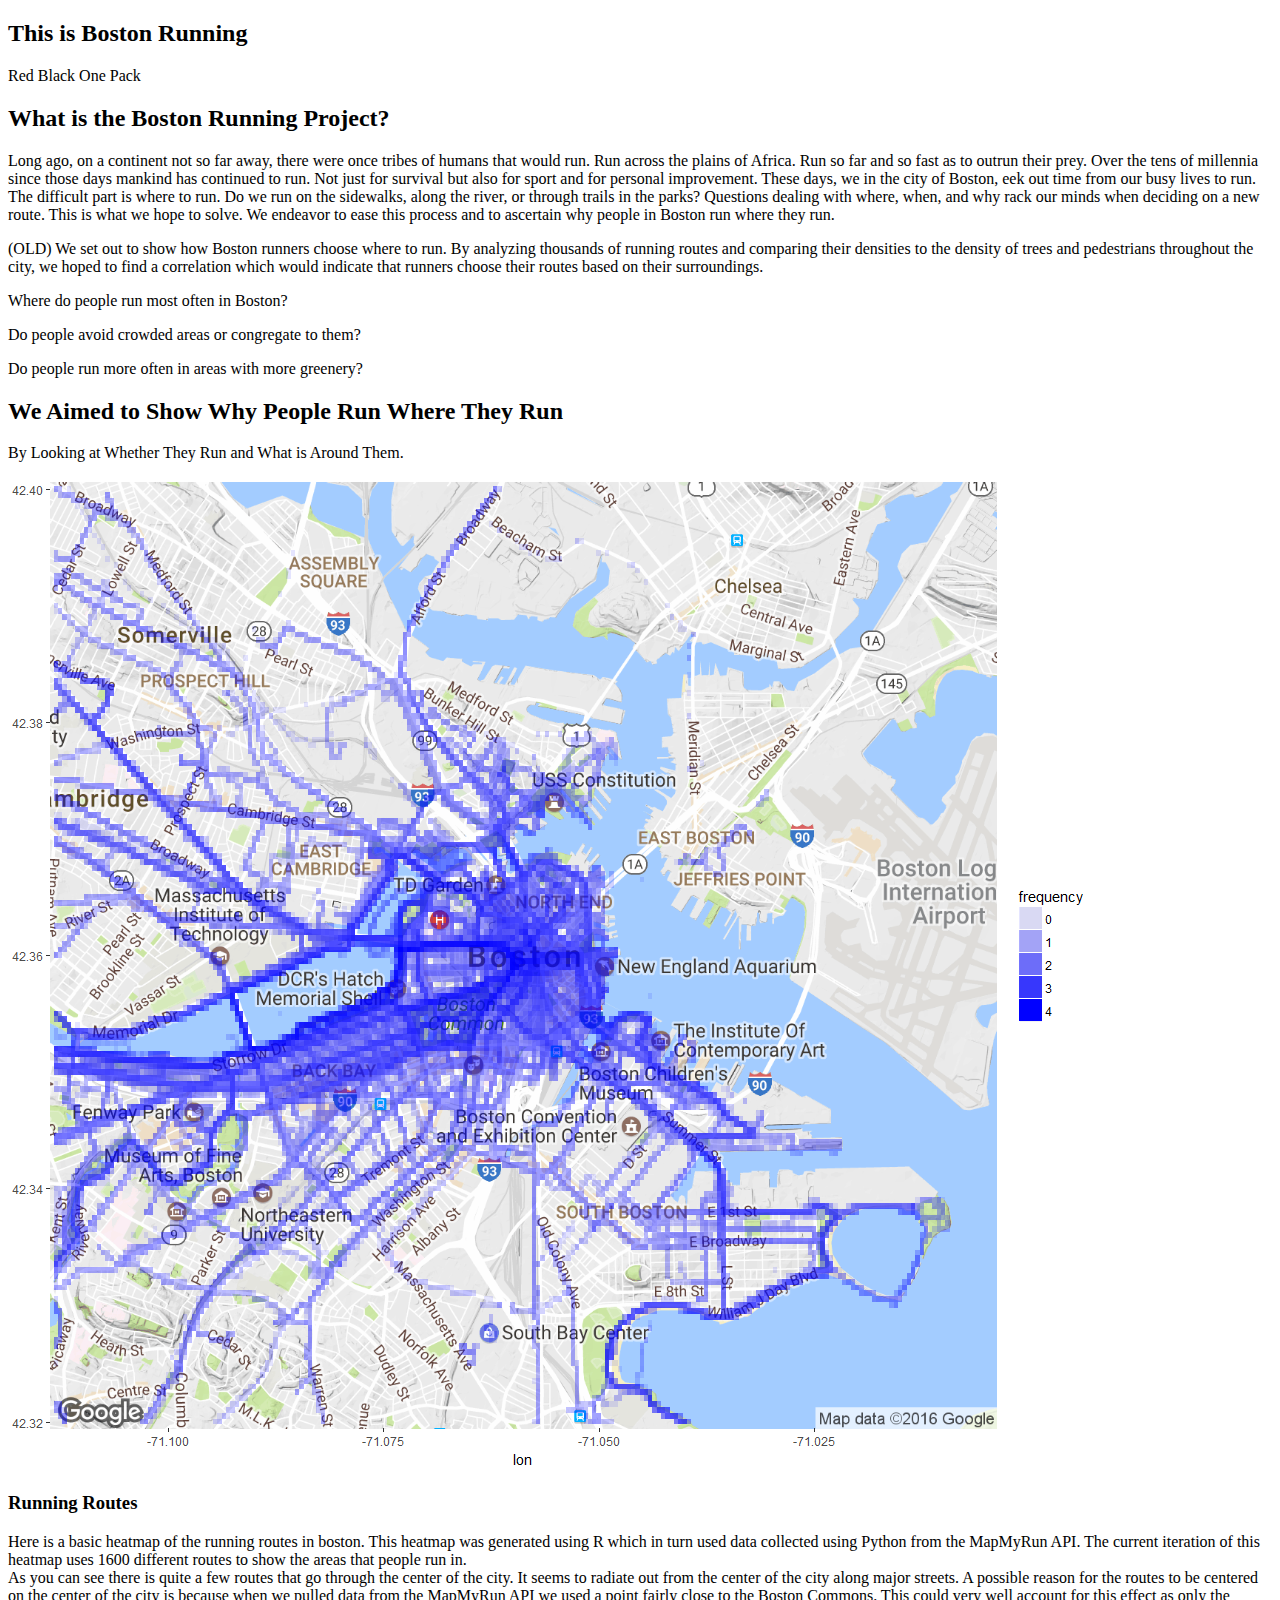
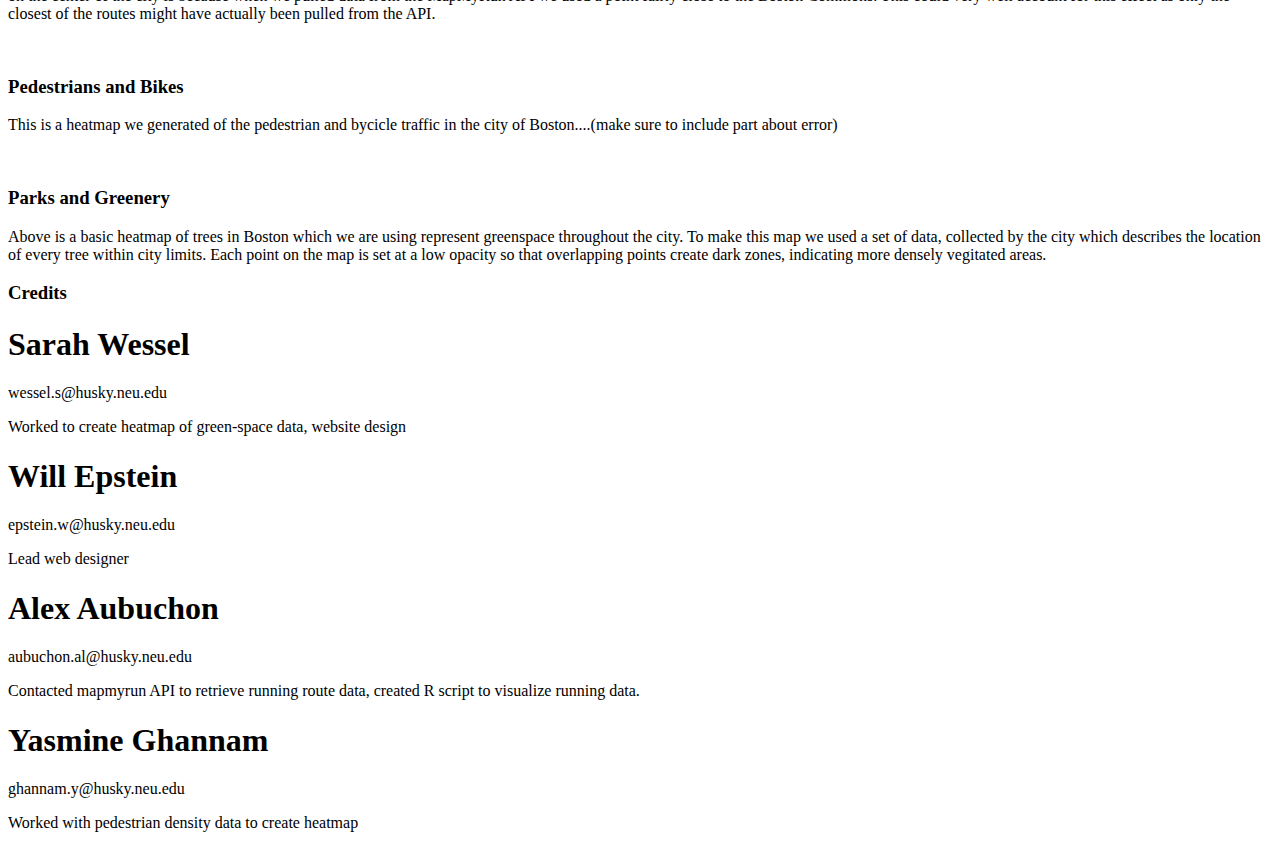
==== index.html @ 70ec14a8 "adding greenspace description & map, removing links" ====
<!DOCTYPE html>
<!--
	Interphase by TEMPLATED
	templated.co @templatedco
	Released for free under the Creative Commons Attribution 3.0 license (templated.co/license)
-->
<html lang="en">
	<head>
		<meta charset="UTF-8">
		<title>Boston Running</title>
		<meta http-equiv="content-type" content="text/html; charset=utf-8" />
		<meta name="description" content="" />
		<meta name="keywords" content="" />
		<!--[if lte IE 8]><script src="css/ie/html5shiv.js"></script><![endif]-->
		<script src="js/jquery.min.js"></script>
		<script src="js/skel.min.js"></script>
		<script src="js/skel-layers.min.js"></script>
		<script src="js/init.js"></script>
		<noscript>
			<link rel="stylesheet" href="css/skel.css" />
			<link rel="stylesheet" href="css/style.css" />
			<link rel="stylesheet" href="css/style-xlarge.css" />
		</noscript>
		<!--[if lte IE 8]><link rel="stylesheet" href="css/ie/v8.css" /><![endif]-->
	</head>
	<body class="landing">

		<!-- Header -->
			<header id="header">
				
			</header>

		<!-- Banner -->
			<section id="banner">
				<h2>This is Boston Running</h2>
				<p>Red Black One Pack</p>
				
				
			</section>

		<!-- One -->
			<section id="one" class="wrapper style1 align-center">
				<div class="container">
					<header>
						<h2>What is the Boston Running Project?</h2>
						<p>Long ago, on a continent not so far away, there were once tribes of humans that would run. Run across the plains of Africa.
						Run so far and so fast as to outrun their prey. Over the tens of millennia since those days mankind has continued to run. 
						Not just for survival but also for sport and for personal improvement. 
						These days, we in the city of Boston, eek out time from our busy lives to run.
						The difficult part is where to run. Do we run on the sidewalks, along the river, or through trails in the parks? 
						Questions dealing with where, when, and why rack our minds when deciding on a new route. This is what we hope to solve.
						We endeavor to ease this process and to ascertain why people in Boston run where they run.
						</p>
						<p> (OLD) We set out to show how Boston runners choose where to run.
							By analyzing thousands of running routes and comparing their densities
							to the density of trees and pedestrians throughout the city, we hoped to find 
							a correlation which would indicate that runners choose their routes based on their surroundings. </p>
					</header>
					<div class="row 200%">
						<section class="4u 12u$(small)">
							<i class="icon big rounded fa-globe"></i>
							<p>Where do people run most often in Boston?</p>
						</section>
						<section class="4u 12u$(small)">
							<i class="icon big rounded fa-users"></i>
							<p>Do people avoid crowded areas or congregate to them?</p>
						</section>
						<section class="4u$ 12u$(small)">
							<i class="icon big rounded fa-tree"></i>
							<p>Do people run more often in areas with more greenery?</p>
						</section>
					</div>
				</div>
			</section>

		<!-- Two -->
			<section id="two" class="wrapper style2 align-center">
				<div class="container">
					<header>
						<h2>We Aimed to Show Why People Run Where They Run</h2>
						<p>By Looking at Whether They Run and What is Around Them.</p>
					</header>
					<div class="row">
						<section class="feature 6u 12u$(xlarge)">
							<img class="image fit" src="boston.png" alt="" />
							<h3 class="title">Running Routes</h3>
							<p>Here is a basic heatmap of the running routes in boston. This heatmap was generated using R which in turn used data collected using Python from the MapMyRun API. The current iteration of this heatmap uses 1600 different routes to show the areas that people run in. <br> As you can see there is quite a few routes that go through the center of the city. It seems to radiate out from the center of the city along major streets. A possible reason for the routes to be centered on the center of the city is because when we pulled data from the MapMyRun API we used a point fairly close to the Boston Commons. This could very well account for this effect as only the closest of the routes might have actually been pulled from the API.	</p>
						</section>
					</div>
					<div class="row">
						<section class="feature 6u 12u$(small)">
							<img class="image fit" src="boston-pedestrians.png" alt="" />
							<h3 class="title">Pedestrians and Bikes</h3>
							<p>This is a heatmap we generated of the pedestrian and bycicle traffic in the city of Boston....(make sure to include part about error)</p>
						</section>
						<section class="feature 6u$ 12u$(small)">
							<img class="image fit" src="images/tree-heatmap.png" alt="" />
							<h3 class="title"> Parks and Greenery</h3>
							<p>Above is a basic heatmap of trees in Boston which we are using represent greenspace 
								throughout the city. To make this map we used a set of data, collected by the city
								which describes the location of every tree within city limits. Each point on the map 
								is set at a low opacity so that overlapping points create dark 
								zones, indicating more densely vegitated areas. </p>
						</section>	
					</div>
				</div>
			</section>

		<!-- Footer -->
			<footer id="footer">
				<div class="container">
					<div class="align-center">
						<section class="4u$ 12u$(xlarge) 12u$(small) footer-text">
							<h3>Credits</h3>
							<h1>Sarah Wessel</h1>
							<p>wessel.s@husky.neu.edu</p>
							<p>Worked to create heatmap of green-space data, website design</p>

							<h1>Will Epstein</h1>
							<p>epstein.w@husky.neu.edu</p>
							<p>Lead web designer</p>

							<h1>Alex Aubuchon</h1>
							<p>aubuchon.al@husky.neu.edu</p>
							<p>Contacted mapmyrun API to retrieve running route data, 
								created R script to visualize running data.</p>

							<h1>Yasmine Ghannam</h1>
							<p>ghannam.y@husky.neu.edu</p>
							<p>Worked with pedestrian density data to create heatmap</p>
						</section>
					</div>
				</div>
			</footer>

	</body>
</html>
---- css/style.css ----
@charset "UTF-8";
@import url(font-awesome.min.css);
@import url("http://fonts.googleapis.com/css?family=Lato:300,400");

/*
	Interphase by TEMPLATED
	templated.co @templatedco
	Released for free under the Creative Commons Attribution 3.0 license (templated.co/license)
*/

/* Basic */

	body {
		background: #fff;
	}

	body, input, select, textarea {
		color: #444;
		font-family: "Lato", Helvetica, sans-serif;
		font-size: 15pt;
		font-weight: 300;
		line-height: 1.65em;
	}

	a {
		color: #4dac71;
		text-decoration: underline;
	}

		a:hover {
			text-decoration: none;
		}

	strong, b {
		color: #666;
		font-weight: 400;
	}

	em, i {
		font-style: italic;
	}

	p {
		margin: 0 0 2em 0;
	}

	h1, h2, h3, h4, h5, h6 {
		color: #666;
		font-weight: 300;
		line-height: 1em;
		margin: 0 0 1em 0;
	}

		h1 a, h2 a, h3 a, h4 a, h5 a, h6 a {
			color: inherit;
			text-decoration: none;
		}

	h2 {
		font-size: 1.75em;
		line-height: 1.5em;
	}

	h3 {
		font-size: 1.35em;
		line-height: 1.5em;
	}

	h4 {
		font-size: 1.1em;
		line-height: 1.5em;
	}

	h5 {
		font-size: 0.9em;
		line-height: 1.5em;
	}

	h6 {
		font-size: 0.7em;
		line-height: 1.5em;
	}

	sub {
		font-size: 0.8em;
		position: relative;
		top: 0.5em;
	}

	sup {
		font-size: 0.8em;
		position: relative;
		top: -0.5em;
	}

	hr {
		border: 0;
		border-bottom: medium 1px rgba(144, 144, 144, 0.25);
		margin: 2em 0;
	}

		hr.major {
			margin: 3em 0;
		}

	blockquote {
		border-left: solid 4px rgba(144, 144, 144, 0.25);
		font-style: italic;
		margin: 0 0 2em 0;
		padding: 0.5em 0 0.5em 2em;
	}

	code {
		background: rgba(144, 144, 144, 0.075);
		border-radius: 4px;
		border: solid 1px rgba(144, 144, 144, 0.25);
		font-family: "Courier New", monospace;
		font-size: 0.9em;
		margin: 0 0.25em;
		padding: 0.25em 0.65em;
	}

	pre {
		-webkit-overflow-scrolling: touch;
		font-family: "Courier New", monospace;
		font-size: 0.9em;
		margin: 0 0 2em 0;
	}

		pre code {
			display: block;
			line-height: 1.75em;
			padding: 1em 1.5em;
			overflow-x: auto;
		}

	.align-left {
		text-align: left;
	}

	.align-center {
		text-align: center;
	}

	.align-right {
		text-align: right;
	}

/* Section/Article */

	section.special, article.special {
		text-align: center;
	}

	header p {
		position: relative;
		margin: 0 0 1.5em 0;
	}

	header h2 + p {
		font-size: 1.25em;
		margin-top: -1em;
		line-height: 1.5em;
	}

	header h3 + p {
		font-size: 1.1em;
		margin-top: -0.8em;
		line-height: 1.5em;
	}

	header h4 + p,
	header h5 + p,
	header h6 + p {
		font-size: 0.9em;
		margin-top: -0.6em;
		line-height: 1.5em;
	}

	header.major {
		text-align: center;
		margin-bottom: 3em;
	}

		header.major h2 {
			font-size: 3em;
		}

		header.major p {
			border-top: medium double rgba(144, 144, 144, 0.25);
			display: inline-block;
			padding: 2em 2em 0 2em;
		}

/* Form */

	form {
		margin: 0 0 2em 0;
	}

	label {
		color: #666;
		display: block;
		font-size: 0.9em;
		font-weight: 400;
		margin: 0 0 1em 0;
	}

	input[type="text"],
	input[type="password"],
	input[type="email"],
	select,
	textarea {
		-moz-appearance: none;
		-webkit-appearance: none;
		-o-appearance: none;
		-ms-appearance: none;
		appearance: none;
		background: rgba(144, 144, 144, 0.075);
		border-radius: 4px;
		border: none;
		border: solid 1px rgba(144, 144, 144, 0.25);
		color: inherit;
		display: block;
		outline: 0;
		padding: 0 1em;
		text-decoration: none;
		width: 100%;
	}

		input[type="text"]:invalid,
		input[type="password"]:invalid,
		input[type="email"]:invalid,
		select:invalid,
		textarea:invalid {
			box-shadow: none;
		}

		input[type="text"]:focus,
		input[type="password"]:focus,
		input[type="email"]:focus,
		select:focus,
		textarea:focus {
			border-color: #4dac71;
			box-shadow: 0 0 0 1px #4dac71;
		}

	.select-wrapper {
		text-decoration: none;
		display: block;
		position: relative;
	}

		.select-wrapper:before {
			content: "";
			-moz-osx-font-smoothing: grayscale;
			-webkit-font-smoothing: antialiased;
			font-family: FontAwesome;
			font-style: normal;
			font-weight: normal;
			text-transform: none !important;
		}

		.select-wrapper:before {
			color: rgba(144, 144, 144, 0.25);
			display: block;
			height: 2.75em;
			line-height: 2.75em;
			pointer-events: none;
			position: absolute;
			right: 0;
			text-align: center;
			top: 0;
			width: 2.75em;
		}

		.select-wrapper select::-ms-expand {
			display: none;
		}

	input[type="text"],
	input[type="password"],
	input[type="email"],
	select {
		height: 2.75em;
	}

	textarea {
		padding: 0.75em 1em;
	}

	input[type="checkbox"],
	input[type="radio"] {
		-moz-appearance: none;
		-webkit-appearance: none;
		-o-appearance: none;
		-ms-appearance: none;
		appearance: none;
		display: block;
		float: left;
		margin-right: -2em;
		opacity: 0;
		width: 1em;
		z-index: -1;
	}

		input[type="checkbox"] + label,
		input[type="radio"] + label {
			text-decoration: none;
			color: #444;
			cursor: pointer;
			display: inline-block;
			font-size: 1em;
			font-weight: 300;
			padding-left: 2.4em;
			padding-right: 0.75em;
			position: relative;
		}

			input[type="checkbox"] + label:before,
			input[type="radio"] + label:before {
				-moz-osx-font-smoothing: grayscale;
				-webkit-font-smoothing: antialiased;
				font-family: FontAwesome;
				font-style: normal;
				font-weight: normal;
				text-transform: none !important;
			}

			input[type="checkbox"] + label:before,
			input[type="radio"] + label:before {
				background: rgba(144, 144, 144, 0.075);
				border-radius: 4px;
				border: solid 1px rgba(144, 144, 144, 0.25);
				content: '';
				display: inline-block;
				height: 1.65em;
				left: 0;
				line-height: 1.58125em;
				position: absolute;
				text-align: center;
				top: 0;
				width: 1.65em;
			}

		input[type="checkbox"]:checked + label:before,
		input[type="radio"]:checked + label:before {
			background: #3ba666;
			border-color: #3ba666;
			color: #ffffff;
			content: '\f00c';
		}

		input[type="checkbox"]:focus + label:before,
		input[type="radio"]:focus + label:before {
			border-color: #4dac71;
			box-shadow: 0 0 0 1px #4dac71;
		}

	input[type="checkbox"] + label:before {
		border-radius: 4px;
	}

	input[type="radio"] + label:before {
		border-radius: 100%;
	}

	::-webkit-input-placeholder {
		color: #888 !important;
		opacity: 1.0;
	}

	:-moz-placeholder {
		color: #888 !important;
		opacity: 1.0;
	}

	::-moz-placeholder {
		color: #888 !important;
		opacity: 1.0;
	}

	:-ms-input-placeholder {
		color: #888 !important;
		opacity: 1.0;
	}

	.formerize-placeholder {
		color: #888 !important;
		opacity: 1.0;
	}

/* Box */

	.box {
		border-radius: 4px;
		border: solid 1px rgba(144, 144, 144, 0.25);
		margin-bottom: 2em;
		padding: 1.5em;
	}

		.box > :last-child,
		.box > :last-child > :last-child,
		.box > :last-child > :last-child > :last-child {
			margin-bottom: 0;
		}

		.box.alt {
			border: 0;
			border-radius: 0;
			padding: 0;
		}

/* Icon */

	.icon {
		text-decoration: none;
		border-bottom: none;
		position: relative;
	}

		.icon:before {
			-moz-osx-font-smoothing: grayscale;
			-webkit-font-smoothing: antialiased;
			font-family: FontAwesome;
			font-style: normal;
			font-weight: normal;
			text-transform: none !important;
		}

		.icon > .label {
			display: none;
		}

		.icon.rounded {
			border-radius: 100%;
			border: 1px solid #4dac71;
			display: inline-block;
			height: 2em;
			line-height: 2em;
			text-align: center;
			width: 2em;
		}

			.icon.rounded.big {
				font-size: 3.5em;
			}

/* Image */

	.image {
		border-radius: 4px;
		border: 0;
		display: inline-block;
		position: relative;
	}

		.image img {
			border-radius: 4px;
			display: block;
		}

		.image.left {
			float: left;
			padding: 0 1.5em 1em 0;
			top: 0.25em;
		}

		.image.right {
			float: right;
			padding: 0 0 1em 1.5em;
			top: 0.25em;
		}

		.image.left, .image.right {
			max-width: 40%;
		}

			.image.left img, .image.right img {
				width: 100%;
			}

		.image.fit {
			display: block;
			margin-left: auto;
			margin-right: auto;
			width: 80%;
		}

			.image.fit img {
				width: 100%;
			}

/* List */

	ol {
		list-style: decimal;
		margin: 0 0 2em 0;
		padding-left: 1.25em;
	}

		ol li {
			padding-left: 0.25em;
		}

	ul {
		list-style: disc;
		margin: 0 0 2em 0;
		padding-left: 1em;
	}

		ul li {
			padding-left: 0.5em;
		}

		ul.alt {
			list-style: none;
			padding-left: 0;
		}

			ul.alt li {
				border-top: solid 1px rgba(144, 144, 144, 0.25);
				padding: 0.8em 0;
			}

				ul.alt li:first-child {
					border-top: 0;
					padding-top: 0;
				}

		ul.icons {
			cursor: default;
			list-style: none;
			padding-left: 0;
		}

			ul.icons li {
				display: inline-block;
				padding: 0 1em 0 0;
			}

				ul.icons li:last-child {
					padding-right: 0;
				}

		ul.actions {
			cursor: default;
			list-style: none;
			padding-left: 0;
		}

			ul.actions li {
				display: inline-block;
				padding: 0 1em 0 0;
				vertical-align: middle;
			}

				ul.actions li:last-child {
					padding-right: 0;
				}

			ul.actions.small li {
				padding: 0 0.5em 0 0;
			}

			ul.actions.vertical li {
				display: block;
				padding: 1em 0 0 0;
			}

				ul.actions.vertical li:first-child {
					padding-top: 0;
				}

				ul.actions.vertical li > * {
					margin-bottom: 0;
				}

			ul.actions.vertical.small li {
				padding: 0.5em 0 0 0;
			}

				ul.actions.vertical.small li:first-child {
					padding-top: 0;
				}

			ul.actions.fit {
				display: table;
				margin-left: -1em;
				padding: 0;
				table-layout: fixed;
				width: calc(100% + 1em);
			}

				ul.actions.fit li {
					display: table-cell;
					padding: 0 0 0 1em;
				}

					ul.actions.fit li > * {
						margin-bottom: 0;
					}

				ul.actions.fit.small {
					margin-left: -0.5em;
					width: calc(100% + 0.5em);
				}

					ul.actions.fit.small li {
						padding: 0 0 0 0.5em;
					}

		ul.tabular {
			list-style: outside none none;
			padding: 0px;
		}

			ul.tabular li {
				border-top: solid 1px rgba(144, 144, 144, 0.25);
				line-height: 1.75em;
				margin: 1.5em 0px 0px;
				padding-left: 7em;
				padding-top: 12px;
				position: relative;
			}

				ul.tabular li:first-child {
					border-top: 0;
					margin-top: 0;
				}

				ul.tabular li h3 {
					left: 0px;
					position: absolute;
					text-align: center;
					top: 12px;
					vertical-align: top;
					width: 1em;
				}

	dl {
		margin: 0 0 2em 0;
	}

/* Table */

	.table-wrapper {
		-webkit-overflow-scrolling: touch;
		overflow-x: auto;
	}

	table {
		margin: 0 0 2em 0;
		width: 100%;
	}

		table tbody tr {
			border: solid 1px rgba(144, 144, 144, 0.25);
			border-left: 0;
			border-right: 0;
		}

			table tbody tr:nth-child(2n + 1) {
				background-color: rgba(144, 144, 144, 0.075);
			}

		table td {
			padding: 0.75em 0.75em;
		}

		table th {
			color: #666;
			font-size: 0.9em;
			font-weight: 400;
			padding: 0 0.75em 0.75em 0.75em;
			text-align: left;
		}

		table thead {
			border-bottom: solid 2px rgba(144, 144, 144, 0.25);
		}

		table tfoot {
			border-top: solid 2px rgba(144, 144, 144, 0.25);
		}

		table.alt {
			border-collapse: separate;
		}

			table.alt tbody tr td {
				border: solid 1px rgba(144, 144, 144, 0.25);
				border-left-width: 0;
				border-top-width: 0;
			}

				table.alt tbody tr td:first-child {
					border-left-width: 1px;
				}

			table.alt tbody tr:first-child td {
				border-top-width: 1px;
			}

			table.alt thead {
				border-bottom: 0;
			}

			table.alt tfoot {
				border-top: 0;
			}

/* Button */

	input[type="submit"],
	input[type="reset"],
	input[type="button"],
	.button {
		-moz-appearance: none;
		-webkit-appearance: none;
		-o-appearance: none;
		-ms-appearance: none;
		appearance: none;
		-moz-transition: background-color 0.2s ease-in-out, color 0.2s ease-in-out;
		-webkit-transition: background-color 0.2s ease-in-out, color 0.2s ease-in-out;
		-o-transition: background-color 0.2s ease-in-out, color 0.2s ease-in-out;
		-ms-transition: background-color 0.2s ease-in-out, color 0.2s ease-in-out;
		transition: background-color 0.2s ease-in-out, color 0.2s ease-in-out;
		background-color: #3ba666;
		border-radius: 4px;
		border: 0;
		color: #ffffff !important;
		cursor: pointer;
		display: inline-block;
		font-weight: 400;
		height: 2.85em;
		line-height: 2.8em;
		padding: 0 2em;
		text-align: center;
		text-decoration: none;
		white-space: nowrap;
	}

		input[type="submit"]:hover,
		input[type="reset"]:hover,
		input[type="button"]:hover,
		.button:hover {
			background-color: #42b972;
		}

		input[type="submit"]:active,
		input[type="reset"]:active,
		input[type="button"]:active,
		.button:active {
			background-color: #34935a;
		}

		input[type="submit"].icon,
		input[type="reset"].icon,
		input[type="button"].icon,
		.button.icon {
			padding-left: 1.35em;
		}

			input[type="submit"].icon:before,
			input[type="reset"].icon:before,
			input[type="button"].icon:before,
			.button.icon:before {
				margin-right: 0.5em;
			}

		input[type="submit"].fit,
		input[type="reset"].fit,
		input[type="button"].fit,
		.button.fit {
			display: block;
			margin: 0 0 1em 0;
			width: 100%;
		}

		input[type="submit"].small,
		input[type="reset"].small,
		input[type="button"].small,
		.button.small {
			font-size: 0.8em;
		}

		input[type="submit"].big,
		input[type="reset"].big,
		input[type="button"].big,
		.button.big {
			font-size: 1.35em;
		}

		input[type="submit"].alt,
		input[type="reset"].alt,
		input[type="button"].alt,
		.button.alt {
			background-color: transparent;
			box-shadow: inset 0 0 0 2px rgba(144, 144, 144, 0.25);
			color: #666 !important;
		}

			input[type="submit"].alt:hover,
			input[type="reset"].alt:hover,
			input[type="button"].alt:hover,
			.button.alt:hover {
				background-color: rgba(144, 144, 144, 0.075);
			}

			input[type="submit"].alt:active,
			input[type="reset"].alt:active,
			input[type="button"].alt:active,
			.button.alt:active {
				background-color: rgba(144, 144, 144, 0.2);
			}

			input[type="submit"].alt.icon:before,
			input[type="reset"].alt.icon:before,
			input[type="button"].alt.icon:before,
			.button.alt.icon:before {
				color: #888;
			}

		input[type="submit"].special,
		input[type="reset"].special,
		input[type="button"].special,
		.button.special {
			background-color: #4dac71;
			color: #ffffff !important;
		}

			input[type="submit"].special:hover,
			input[type="reset"].special:hover,
			input[type="button"].special:hover,
			.button.special:hover {
				background-color: #5cb67e;
			}

			input[type="submit"].special:active,
			input[type="reset"].special:active,
			input[type="button"].special:active,
			.button.special:active {
				background-color: #459a65;
			}

		input[type="submit"].disabled, input[type="submit"]:disabled,
		input[type="reset"].disabled,
		input[type="reset"]:disabled,
		input[type="button"].disabled,
		input[type="button"]:disabled,
		.button.disabled,
		.button:disabled {
			background-color: #444 !important;
			box-shadow: inset 0 -0.15em 0 0 rgba(0, 0, 0, 0.15);
			color: #fff !important;
			cursor: default;
			opacity: 0.25;
		}

/* Header */

	body.landing #header {
		background-color: transparent;
		left: 0;
		position: absolute;
		top: 0;
	}

	#header {
		background-color: #202222;
		color: #ffffff;
		cursor: default;
		height: 4.75em;
		line-height: 4.75em;
		width: 100%;
		z-index: 10000;
	}

		#header h1 {
			color: #ffffff;
			height: inherit;
			left: 2.5em;
			line-height: inherit;
			margin: 0;
			padding: 0;
			position: absolute;
			top: 0;
		}

			#header h1 a {
				font-size: 1.25em;
			}

		#header nav {
			height: inherit;
			line-height: inherit;
			position: absolute;
			right: 2.75em;
			top: 0;
			vertical-align: middle;
		}

			#header nav > ul {
				list-style: none;
				margin: 0;
				padding-left: 0;
			}

				#header nav > ul > li {
					border-radius: 4px;
					display: inline-block;
					margin-left: 1.5em;
					padding-left: 0;
				}

					#header nav > ul > li a {
						-moz-transition: color 0.2s ease-in-out;
						-webkit-transition: color 0.2s ease-in-out;
						-o-transition: color 0.2s ease-in-out;
						-ms-transition: color 0.2s ease-in-out;
						transition: color 0.2s ease-in-out;
						color: #cee8d8;
						display: inline-block;
						text-decoration: none;
					}

						#header nav > ul > li a:hover {
							color: #ffffff;
						}

					#header nav > ul > li:first-child {
						margin-left: 0;
					}

					#header nav > ul > li .button {
						height: 2.25em;
						line-height: 2.25em;
						margin-bottom: 0;
						padding: 0 1em;
						position: relative;
						top: -0.075em;
						vertical-align: middle;
					}

		#header .container {
			position: relative;
		}

			#header .container h1 {
				left: 0;
			}

			#header .container nav {
				right: 0;
			}

/* Banner */

	#banner {
		background: url("images/overlay.png"), url("../images/banner.jpg");
		background-position: center;
		background-repeat: no-repeat;
		background-size: cover;
		color: #ffffff;
		padding: 16em 0em 14em;
		text-align: center;
	}

		#banner h2 {
			color: #ffffff;
			font-size: 3em;
			line-height: 1em;
			margin: 0 0 0.5em 0;
			padding: 0;
		}

		#banner p {
			font-size: 1.5em;
			margin: 1.5em 0 0 0;
		}

		#banner .actions {
			margin: 3em 0 0 0;
		}

		#banner .button {
			background-color: transparent;
			border: 1px solid #ffffff;
			font-weight: 300;
		}

			#banner .button:hover {
				background-color: rgba(255, 255, 255, 0.2);
			}

/* Wrapper */

	.wrapper {
		padding: 6em 0em 4em;
	}

		.wrapper.style1 {
			background-color: #3ba666;
			-moz-background-image: linear-gradient(60deg, #4dac71 50%, #3ba666 50%);
			-webkit-background-image: linear-gradient(60deg, #4dac71 50%, #3ba666 50%);
			-o-background-image: linear-gradient(60deg, #4dac71 50%, #3ba666 50%);
			-ms-background-image: linear-gradient(60deg, #4dac71 50%, #3ba666 50%);
			background-image: linear-gradient(60deg, #4dac71 50%, #3ba666 50%);
			color: #ffffff;
		}

			.wrapper.style1 header {
				margin-bottom: 4em;
			}

			.wrapper.style1 h2 {
				color: #ffffff;
			}

			.wrapper.style1 .icon.big {
				border-color: #ffffff;
				margin-bottom: 0.5em;
			}

		.wrapper.style2 .title, .wrapper.style2 header {
			border-bottom: medium double rgba(144, 144, 144, 0.25);
			padding-bottom: 1em;
		}

		.wrapper.style2 header {
			margin-bottom: 4em;
		}

		.wrapper.style2 .feature {
			margin: 0 0 2em 0;
		}

/* Footer */

#footer h1 {
	color: lightgray;
}
#footer p{
	color: gray;
	margin: 10px;
}

	#footer {
		background: #202222;
		color: #888;
		padding: 6em 0em 4em;
	}

		#footer h2, #footer h3, #footer h4 {
			color: #ffffff;
		}

		#footer a {
			-moz-transition: all 0.2s ease-in-out;
			-webkit-transition: all 0.2s ease-in-out;
			-o-transition: all 0.2s ease-in-out;
			-ms-transition: all 0.2s ease-in-out;
			transition: all 0.2s ease-in-out;
			color: #888;
		}

			#footer a:active, #footer a:hover {
				color: #ffffff;
			}

		#footer .icons .rounded {
			border-color: #888;
			font-size: 1.5em;
		}

			#footer .icons .rounded:active, #footer .icons .rounded:hover {
				border-color: #ffffff;
			}

		#footer .copyright {
			font-size: 0.9em;
			margin: 2em 0 0 0;
			padding: 0;
			text-align: center;
		}

			#footer .copyright li {
				border-left: solid 1px rgba(144, 144, 144, 0.25);
				display: inline-block;
				list-style: none;
				margin-left: 1.5em;
				padding-left: 1.5em;
			}

				#footer .copyright li:first-child {
					border-left: 0;
					margin-left: 0;
					padding-left: 0;
				}
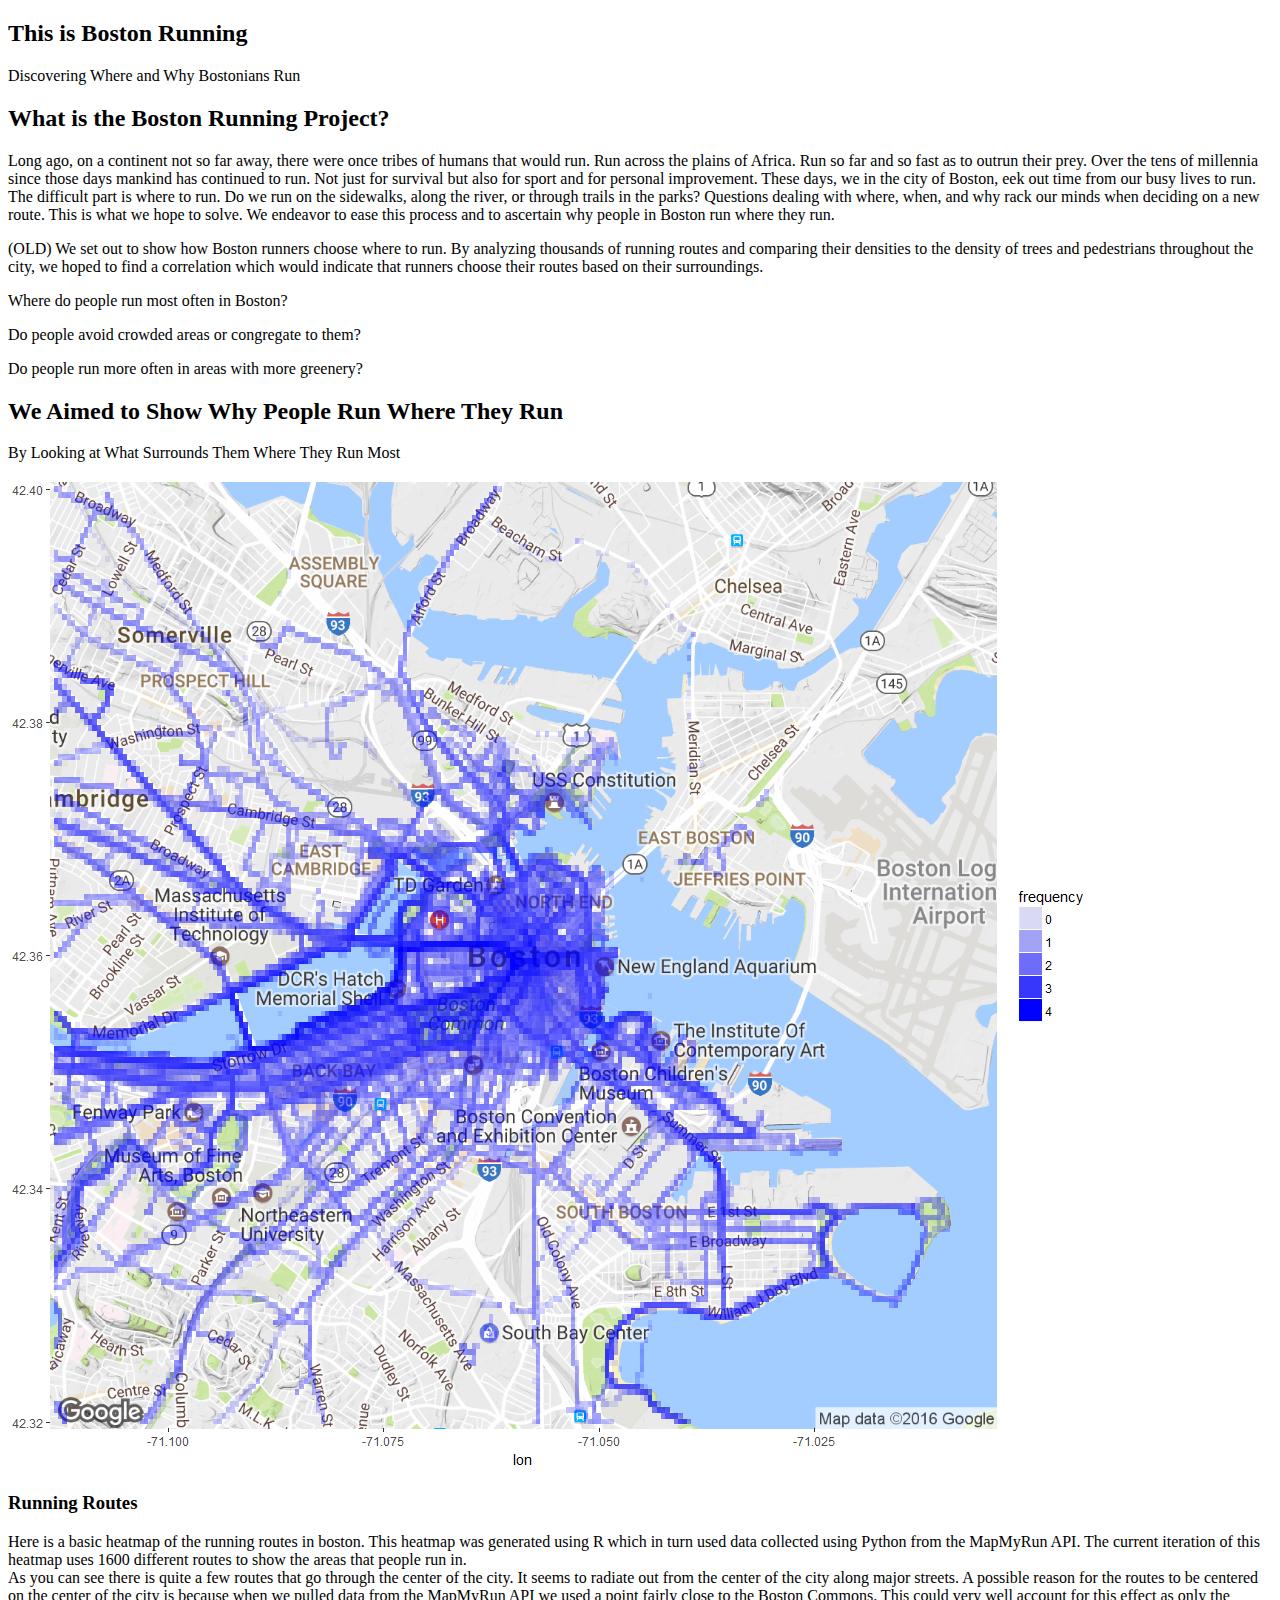
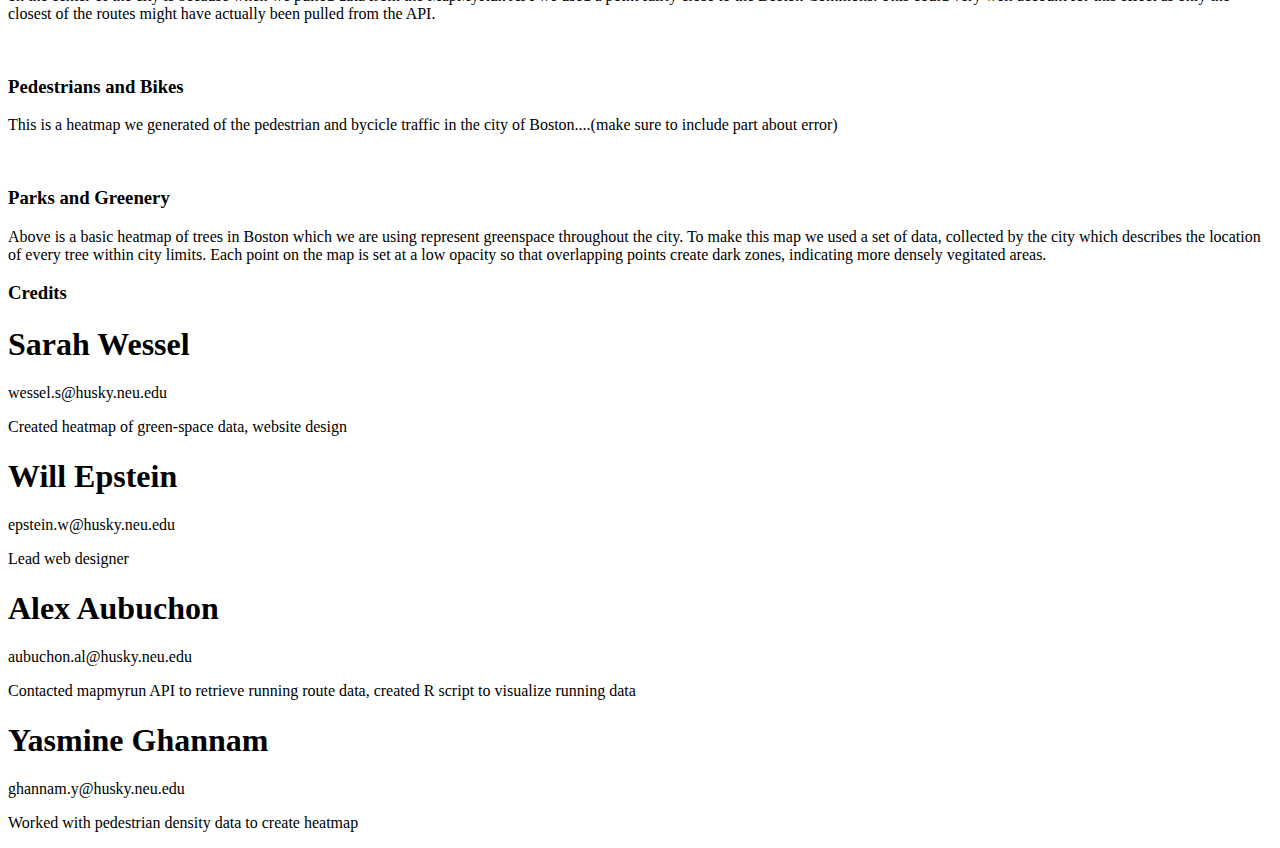
==== commit e41ba141: "Merge branch 'master' of https://github.com/A-lxe/boston-running" ====
--- a/index.html
+++ b/index.html
@@ -33,7 +33,7 @@
 		<!-- Banner -->
 			<section id="banner">
 				<h2>This is Boston Running</h2>
-				<p>Red Black One Pack</p>
+				<p>Discovering Where and Why Bostonians Run</p>
 				
 				
 			</section>
@@ -78,7 +78,7 @@
 				<div class="container">
 					<header>
 						<h2>We Aimed to Show Why People Run Where They Run</h2>
-						<p>By Looking at Whether They Run and What is Around Them.</p>
+						<p>By Looking at What Surrounds Them Where They Run Most</p>
 					</header>
 					<div class="row">
 						<section class="feature 6u 12u$(xlarge)">
@@ -114,7 +114,7 @@
 							<h3>Credits</h3>
 							<h1>Sarah Wessel</h1>
 							<p>wessel.s@husky.neu.edu</p>
-							<p>Worked to create heatmap of green-space data, website design</p>
+							<p>Created heatmap of green-space data, website design</p>
 
 							<h1>Will Epstein</h1>
 							<p>epstein.w@husky.neu.edu</p>
@@ -123,7 +123,7 @@
 							<h1>Alex Aubuchon</h1>
 							<p>aubuchon.al@husky.neu.edu</p>
 							<p>Contacted mapmyrun API to retrieve running route data, 
-								created R script to visualize running data.</p>
+								created R script to visualize running data</p>
 
 							<h1>Yasmine Ghannam</h1>
 							<p>ghannam.y@husky.neu.edu</p>
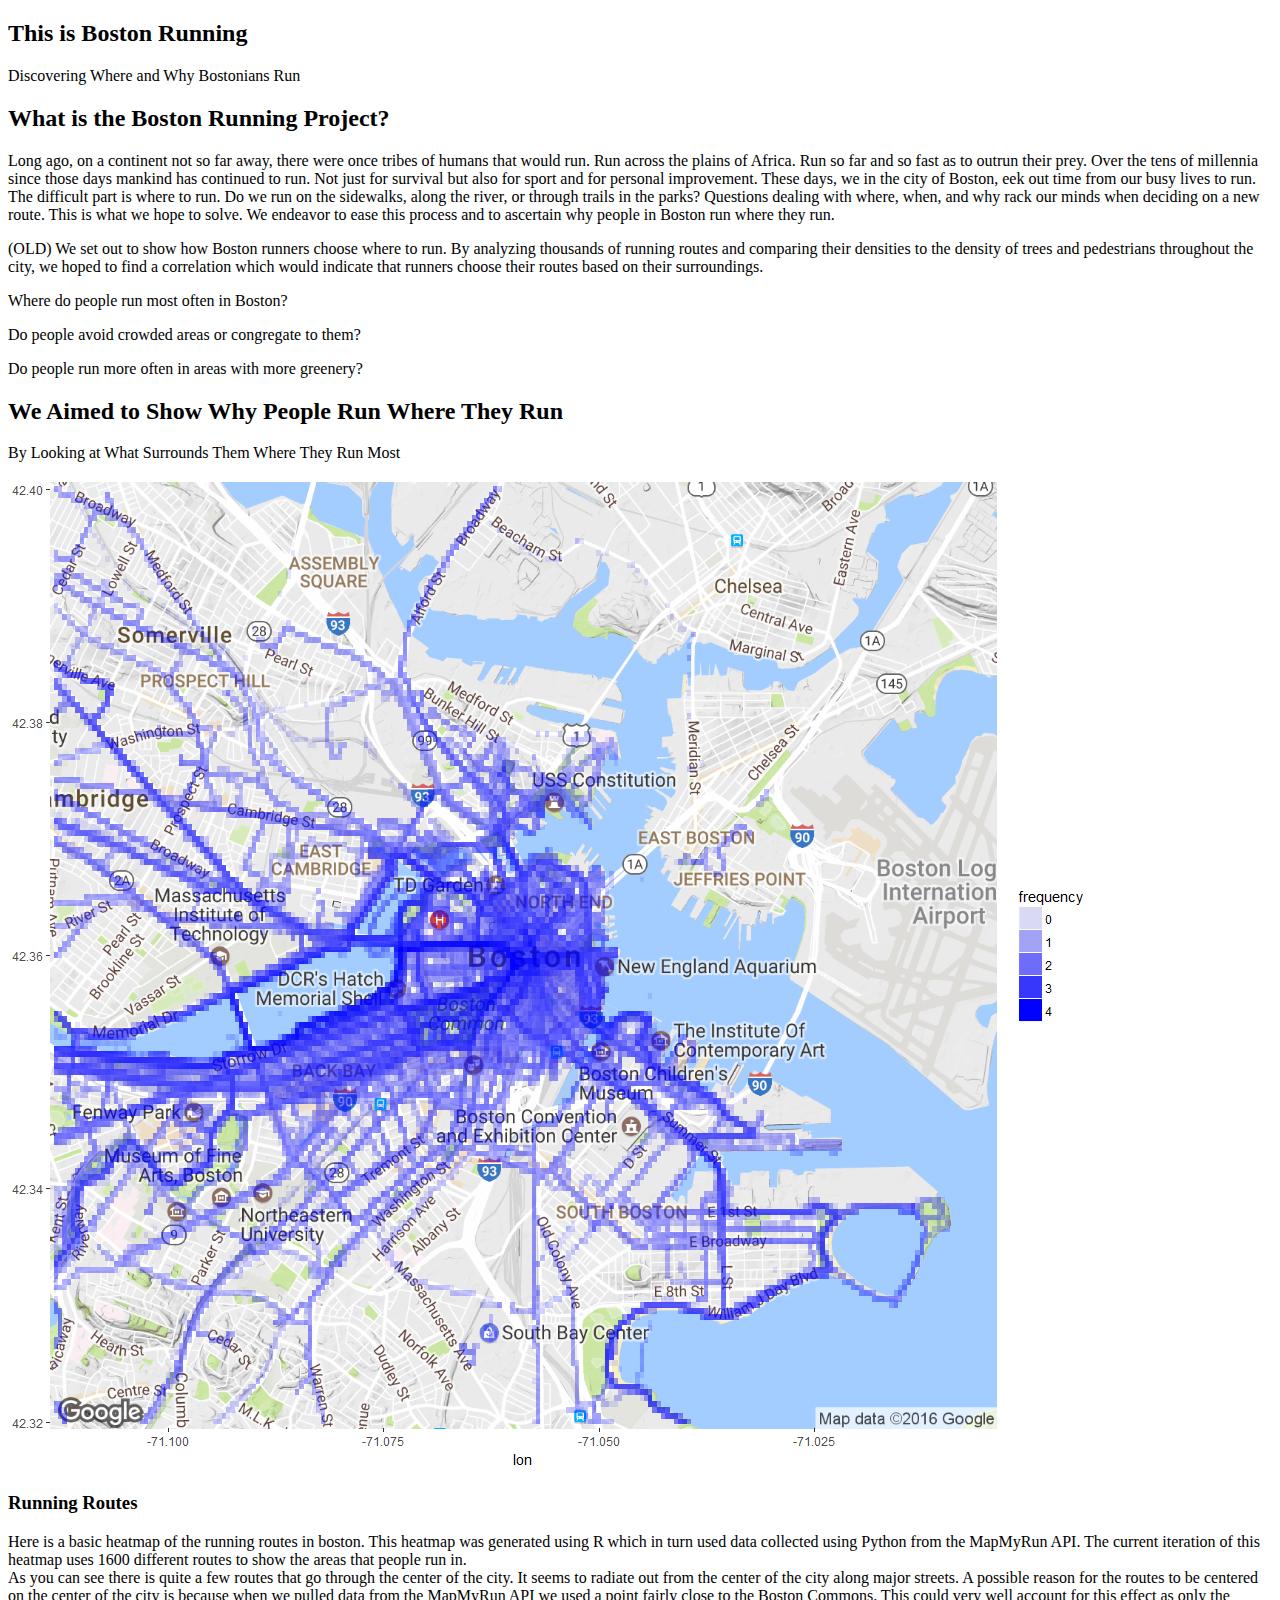
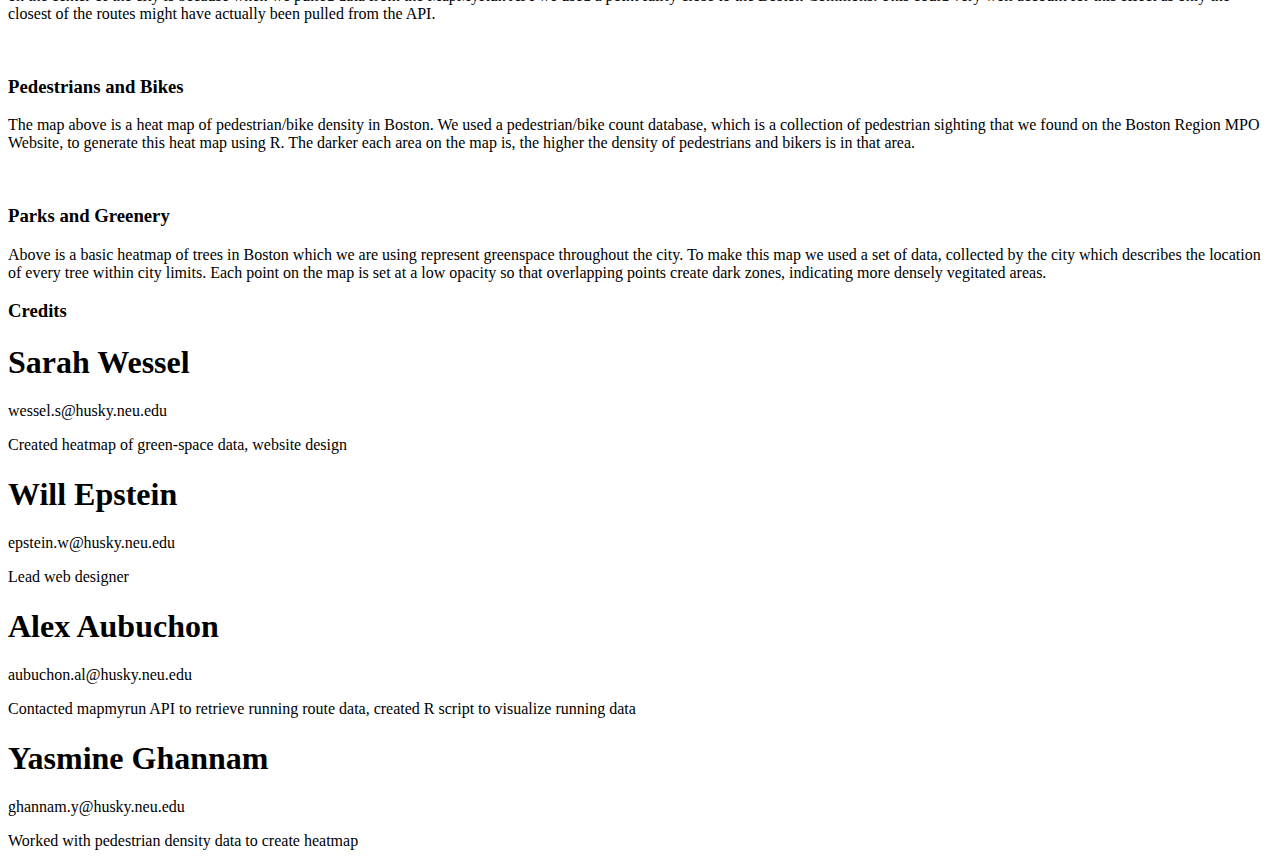
==== commit f736634c: "yasmine's addition" ====
--- a/index.html
+++ b/index.html
@@ -91,7 +91,9 @@
 						<section class="feature 6u 12u$(small)">
 							<img class="image fit" src="boston-pedestrians.png" alt="" />
 							<h3 class="title">Pedestrians and Bikes</h3>
-							<p>This is a heatmap we generated of the pedestrian and bycicle traffic in the city of Boston....(make sure to include part about error)</p>
+							<p>The map above is a heat map of pedestrian/bike density in Boston. 
+							We used a pedestrian/bike count database, which is a collection of pedestrian sighting that we found on the Boston Region MPO Website, to generate this heat map using R. 
+							The darker each area on the map is, the higher the density of pedestrians and bikers is in that area.</p>
 						</section>
 						<section class="feature 6u$ 12u$(small)">
 							<img class="image fit" src="images/tree-heatmap.png" alt="" />
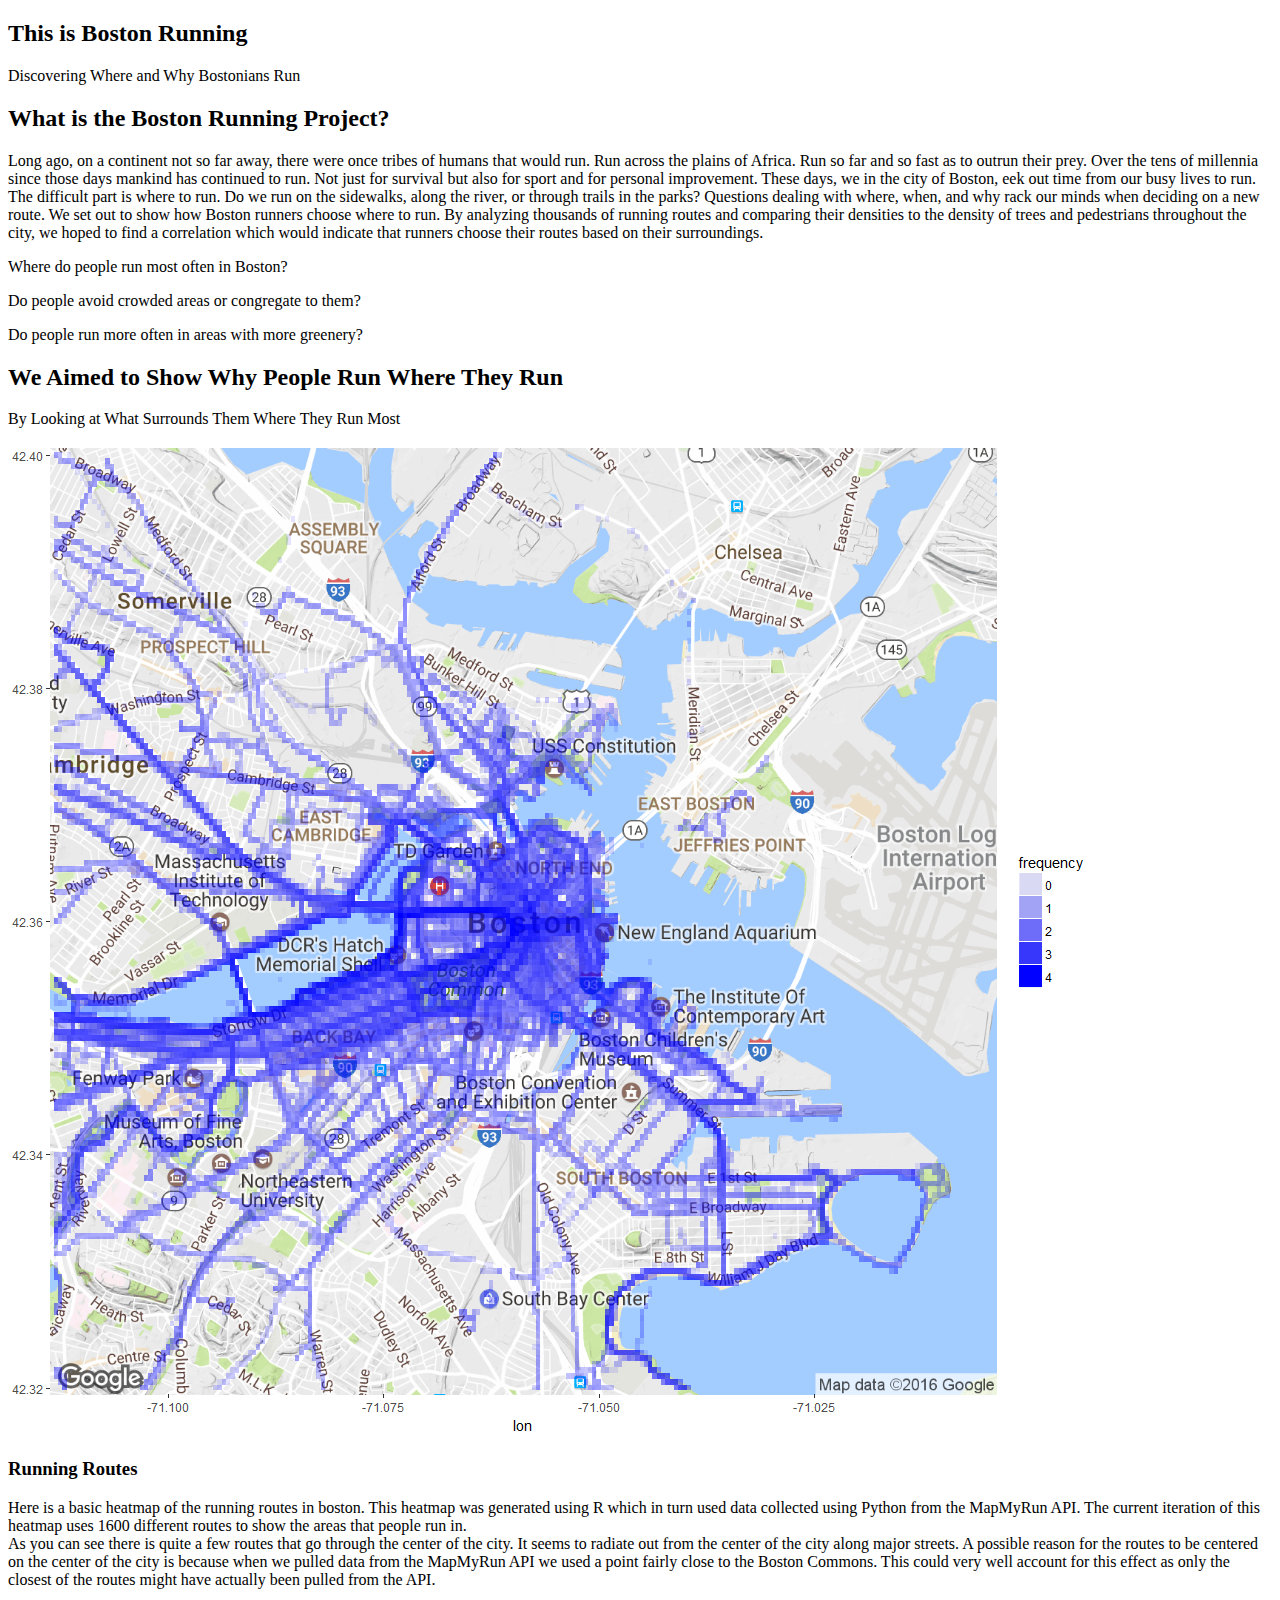
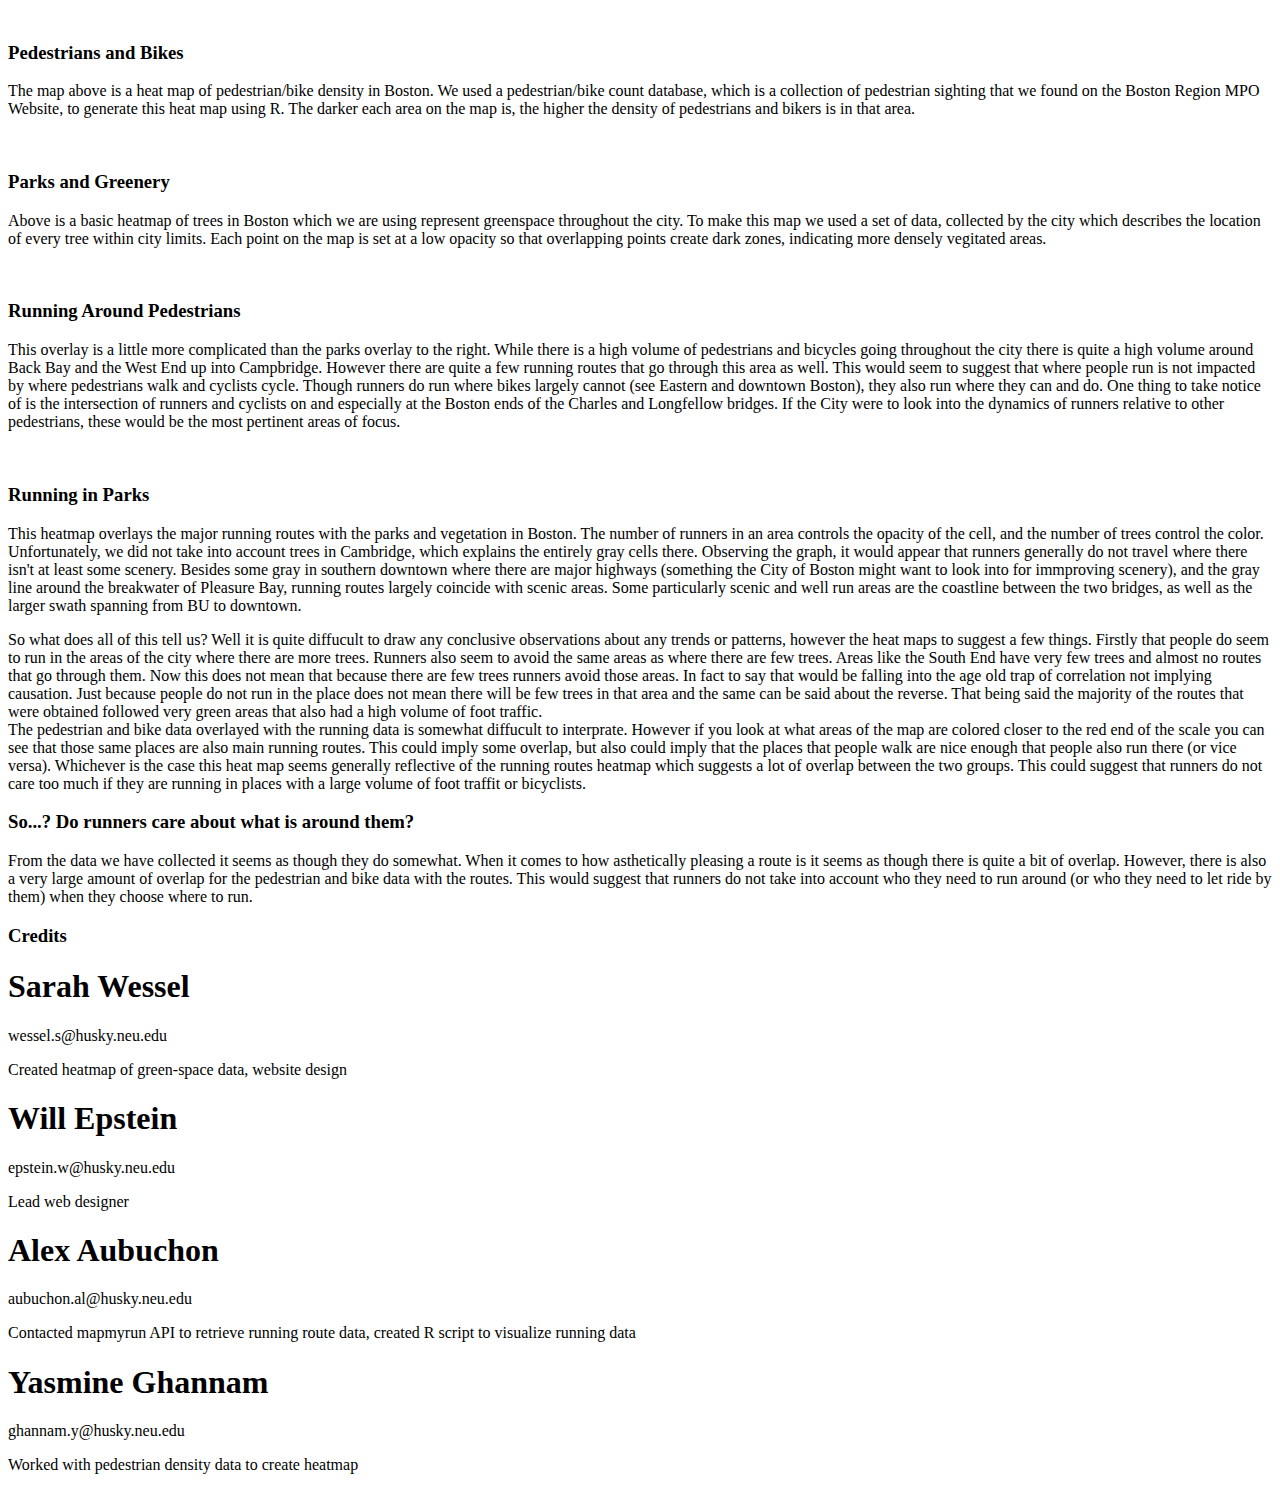
==== commit 03e5d0c8: "hopefully done" ====
--- a/index.html
+++ b/index.html
@@ -27,15 +27,15 @@
 
 		<!-- Header -->
 			<header id="header">
-				
+
 			</header>
 
 		<!-- Banner -->
 			<section id="banner">
 				<h2>This is Boston Running</h2>
 				<p>Discovering Where and Why Bostonians Run</p>
-				
-				
+
+
 			</section>
 
 		<!-- One -->
@@ -44,16 +44,13 @@
 					<header>
 						<h2>What is the Boston Running Project?</h2>
 						<p>Long ago, on a continent not so far away, there were once tribes of humans that would run. Run across the plains of Africa.
-						Run so far and so fast as to outrun their prey. Over the tens of millennia since those days mankind has continued to run. 
-						Not just for survival but also for sport and for personal improvement. 
+						Run so far and so fast as to outrun their prey. Over the tens of millennia since those days mankind has continued to run.
+						Not just for survival but also for sport and for personal improvement.
 						These days, we in the city of Boston, eek out time from our busy lives to run.
-						The difficult part is where to run. Do we run on the sidewalks, along the river, or through trails in the parks? 
-						Questions dealing with where, when, and why rack our minds when deciding on a new route. This is what we hope to solve.
-						We endeavor to ease this process and to ascertain why people in Boston run where they run.
-						</p>
-						<p> (OLD) We set out to show how Boston runners choose where to run.
+						The difficult part is where to run. Do we run on the sidewalks, along the river, or through trails in the parks?
+						Questions dealing with where, when, and why rack our minds when deciding on a new route. We set out to show how Boston runners choose where to run.
 							By analyzing thousands of running routes and comparing their densities
-							to the density of trees and pedestrians throughout the city, we hoped to find 
+							to the density of trees and pedestrians throughout the city, we hoped to find
 							a correlation which would indicate that runners choose their routes based on their surroundings. </p>
 					</header>
 					<div class="row 200%">
@@ -81,7 +78,7 @@
 						<p>By Looking at What Surrounds Them Where They Run Most</p>
 					</header>
 					<div class="row">
-						<section class="feature 6u 12u$(xlarge)">
+						<section class="feature 6u 12u$(xlarge)" style="width: 100%">
 							<img class="image fit" src="boston.png" alt="" />
 							<h3 class="title">Running Routes</h3>
 							<p>Here is a basic heatmap of the running routes in boston. This heatmap was generated using R which in turn used data collected using Python from the MapMyRun API. The current iteration of this heatmap uses 1600 different routes to show the areas that people run in. <br> As you can see there is quite a few routes that go through the center of the city. It seems to radiate out from the center of the city along major streets. A possible reason for the routes to be centered on the center of the city is because when we pulled data from the MapMyRun API we used a point fairly close to the Boston Commons. This could very well account for this effect as only the closest of the routes might have actually been pulled from the API.	</p>
@@ -91,20 +88,45 @@
 						<section class="feature 6u 12u$(small)">
 							<img class="image fit" src="boston-pedestrians.png" alt="" />
 							<h3 class="title">Pedestrians and Bikes</h3>
-							<p>The map above is a heat map of pedestrian/bike density in Boston. 
-							We used a pedestrian/bike count database, which is a collection of pedestrian sighting that we found on the Boston Region MPO Website, to generate this heat map using R. 
+							<p>The map above is a heat map of pedestrian/bike density in Boston.
+							We used a pedestrian/bike count database, which is a collection of pedestrian sighting that we found on the Boston Region MPO Website, to generate this heat map using R.
 							The darker each area on the map is, the higher the density of pedestrians and bikers is in that area.</p>
 						</section>
 						<section class="feature 6u$ 12u$(small)">
 							<img class="image fit" src="images/tree-heatmap.png" alt="" />
 							<h3 class="title"> Parks and Greenery</h3>
-							<p>Above is a basic heatmap of trees in Boston which we are using represent greenspace 
+							<p>Above is a basic heatmap of trees in Boston which we are using represent greenspace
 								throughout the city. To make this map we used a set of data, collected by the city
-								which describes the location of every tree within city limits. Each point on the map 
-								is set at a low opacity so that overlapping points create dark 
+								which describes the location of every tree within city limits. Each point on the map
+								is set at a low opacity so that overlapping points create dark
 								zones, indicating more densely vegitated areas. </p>
-						</section>	
-					</div>
+						</section>
+						</div>
+
+						<div class="row">
+						<section class="feature 6u 12u$(small)">
+							<img class="image fit" src="boston-running-pedestrians.png" alt="" />
+							<h3 class="title">Running Around Pedestrians</h3>
+							<p>This overlay is a little more complicated than the parks overlay to the right. While there is a high volume of pedestrians and bicycles going throughout the city there is quite a high volume around Back Bay and the West End up into Campbridge. However there are quite a few running routes that go through this area as well. This would seem to suggest that where people run is not impacted by where pedestrians walk and cyclists cycle. Though runners do run where bikes largely cannot (see Eastern and downtown Boston), they also run where they can and do. One thing to take notice of is the intersection of runners and cyclists on and especially at the Boston ends of the Charles and Longfellow bridges. If the City were to look into the dynamics of runners relative to other pedestrians, these would be the most pertinent areas of focus.</p>
+						</section>
+						<section class="feature 6u$ 12u$(small)">
+							<img class="image fit" src="boston-running-trees.png" alt="" />
+							<h3 class="title"> Running in Parks</h3>
+							<p>This heatmap overlays the major running routes with the parks and vegetation in Boston. The number of runners in an area controls the opacity of the cell, and the number of trees control the color. Unfortunately, we did not take into account trees in Cambridge, which explains the entirely gray cells there. Observing the graph, it would appear that runners generally do not travel where there isn't at least some scenery. Besides some gray in southern downtown where there are major highways (something the City of Boston might want to look into for immproving scenery), and the gray line around the breakwater of Pleasure Bay, running routes largely coincide with scenic areas. Some particularly scenic and well run areas are the coastline between the two bridges, as well as the larger swath spanning from BU to downtown. </p>
+						</section>
+						</div>
+						<div class="align-center">
+								
+						<section class="feature 6u 12u$(xlarge)">
+							<p>So what does all of this tell us? Well it is quite diffucult to draw any conclusive observations about any trends or patterns, however the heat maps to suggest a few things. Firstly that people do seem to run in the areas of the city where there are more trees.  Runners also seem to avoid the same areas as where there are few trees. Areas like the South End have very few trees and almost no routes that go through them. Now this does not mean that because there are few trees runners avoid those areas. In fact to say that would be falling into the age old trap of correlation not implying causation. Just because people do not run in the place does not mean there will be few trees in that area and the same can be said about the reverse. That being said the majority of the routes that were obtained followed very green areas that also had a high volume of foot traffic.
+							<br> The pedestrian and bike data overlayed with the running data is somewhat diffucult to interprate. However if you look at what areas of the map are colored closer to the red end of the scale you can see that those same places are also main running routes. This could imply some overlap, but also could imply that the places that people walk are nice enough that people also run there (or vice versa). Whichever is the case this heat map seems generally reflective of the running routes heatmap which suggests a lot of overlap between the two groups. This could suggest that runners do not care too much if they are running in places with a large volume of foot traffit or bicyclists.
+							</p>
+							<h3>So...? Do runners care about what is around them?</h3>
+							<p> From the data we have collected it seems as though they do somewhat. When it comes to how asthetically pleasing a route is it seems as though there is quite a bit of overlap. However, there is also a very large amount of overlap for the pedestrian and bike data with the routes. This would suggest that runners do not take into account who they need to run around (or who they need to let ride by them) when they choose where to run.
+							</p>
+						</section>
+						</div>
+						
 				</div>
 			</section>
 
@@ -112,7 +134,7 @@
 			<footer id="footer">
 				<div class="container">
 					<div class="align-center">
-						<section class="4u$ 12u$(xlarge) 12u$(small) footer-text">
+						<section class="4u$ 12u$(xlarge) 12u$(small) footer-text" style="width:100%">
 							<h3>Credits</h3>
 							<h1>Sarah Wessel</h1>
 							<p>wessel.s@husky.neu.edu</p>
@@ -124,7 +146,7 @@
 
 							<h1>Alex Aubuchon</h1>
 							<p>aubuchon.al@husky.neu.edu</p>
-							<p>Contacted mapmyrun API to retrieve running route data, 
+							<p>Contacted mapmyrun API to retrieve running route data,
 								created R script to visualize running data</p>
 
 							<h1>Yasmine Ghannam</h1>
@@ -136,4 +158,4 @@
 			</footer>
 
 	</body>
-</html>+</html>
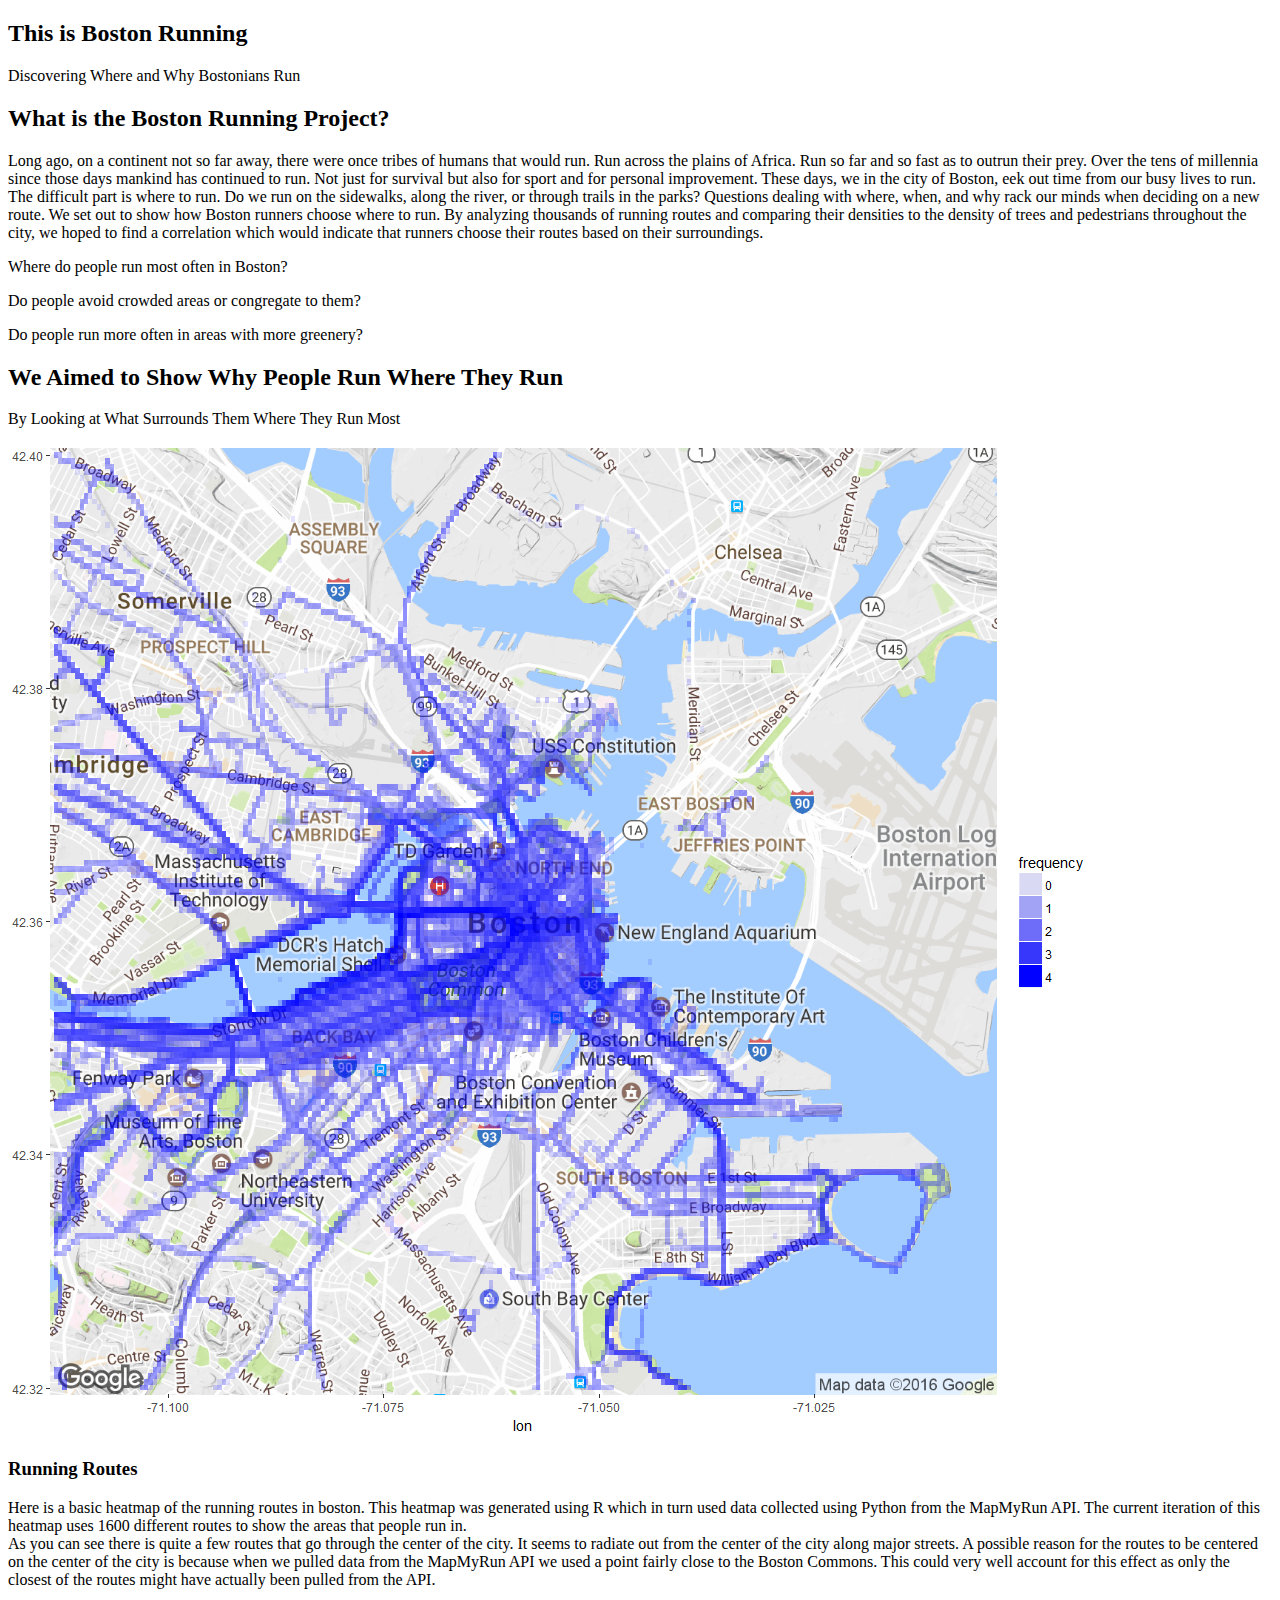
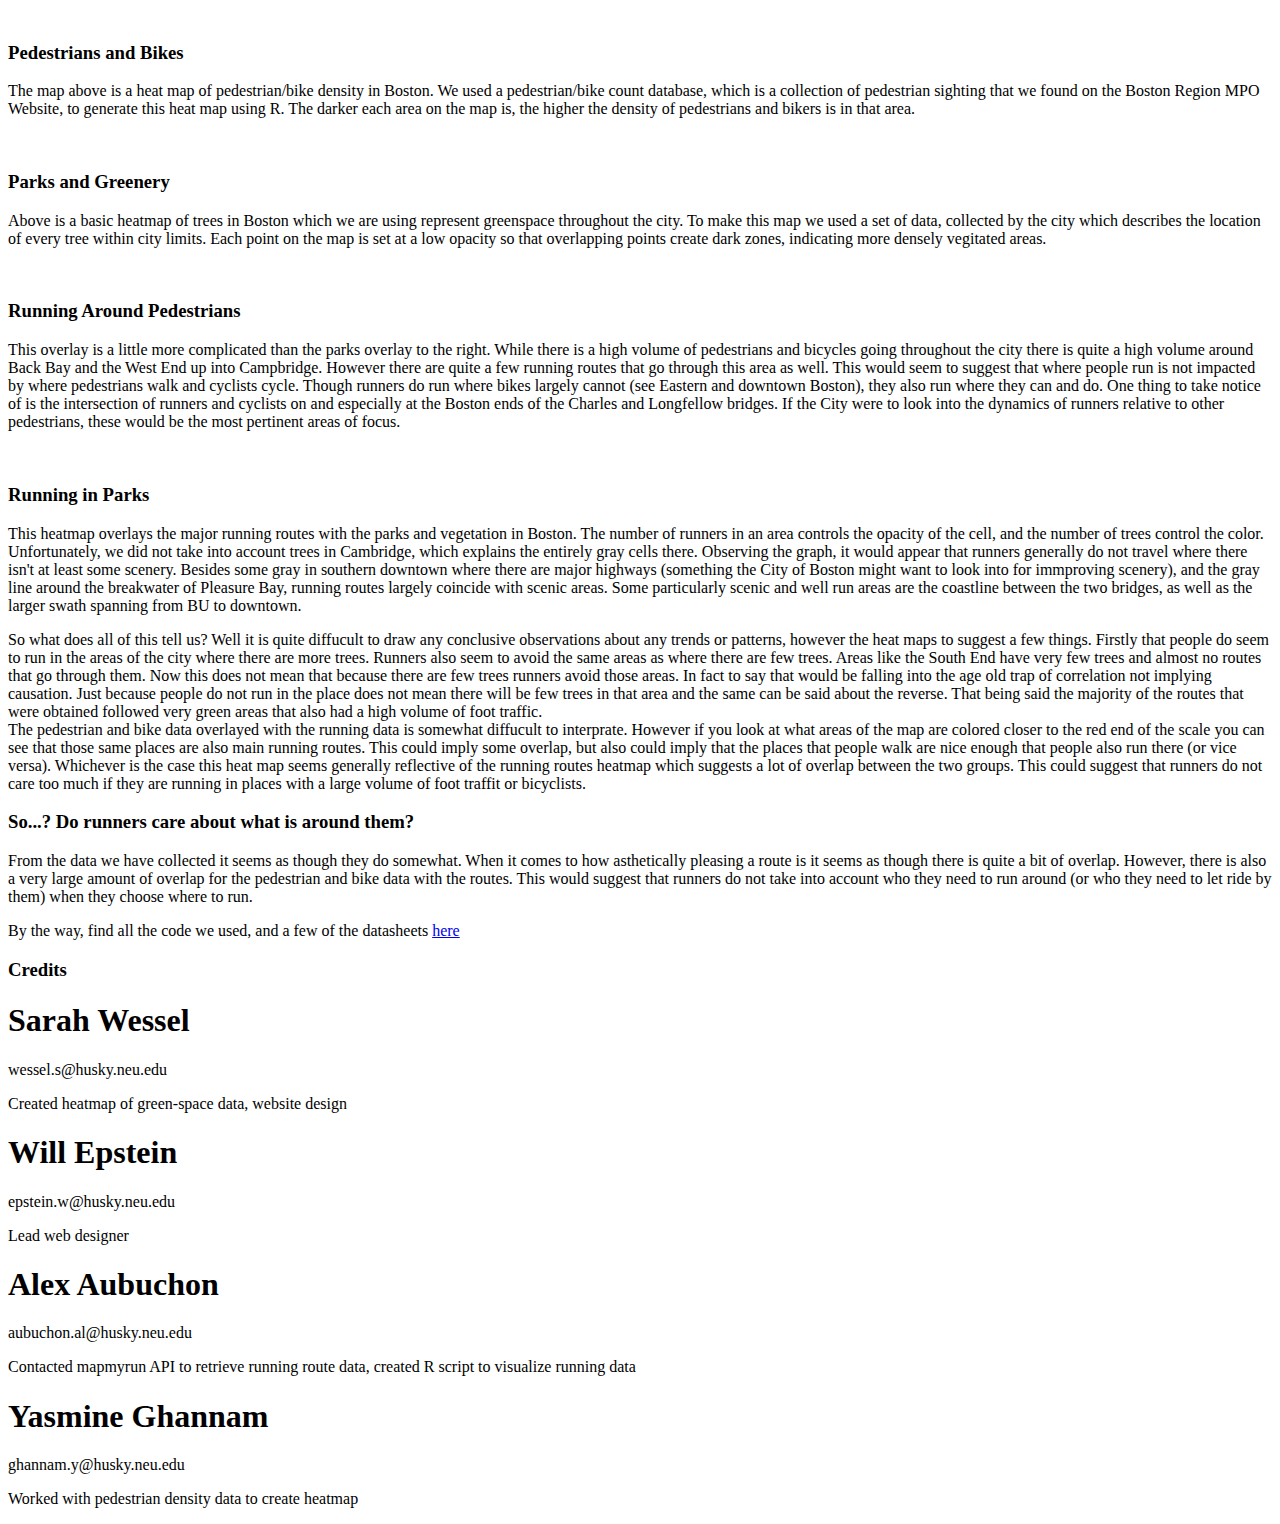
==== commit d67a5901: "Merge branch 'master' of https://github.com/A-lxe/boston-running" ====
--- a/index.html
+++ b/index.html
@@ -130,6 +130,11 @@
 				</div>
 			</section>
 
+			<section class="align-center">
+				<div>
+					<p>By the way, find all the code we used, and a few of the datasheets <a href="https://github.com/A-lxe/boston-running/tree/code">here</a></p>
+				</div>
+			</section>
 		<!-- Footer -->
 			<footer id="footer">
 				<div class="container">
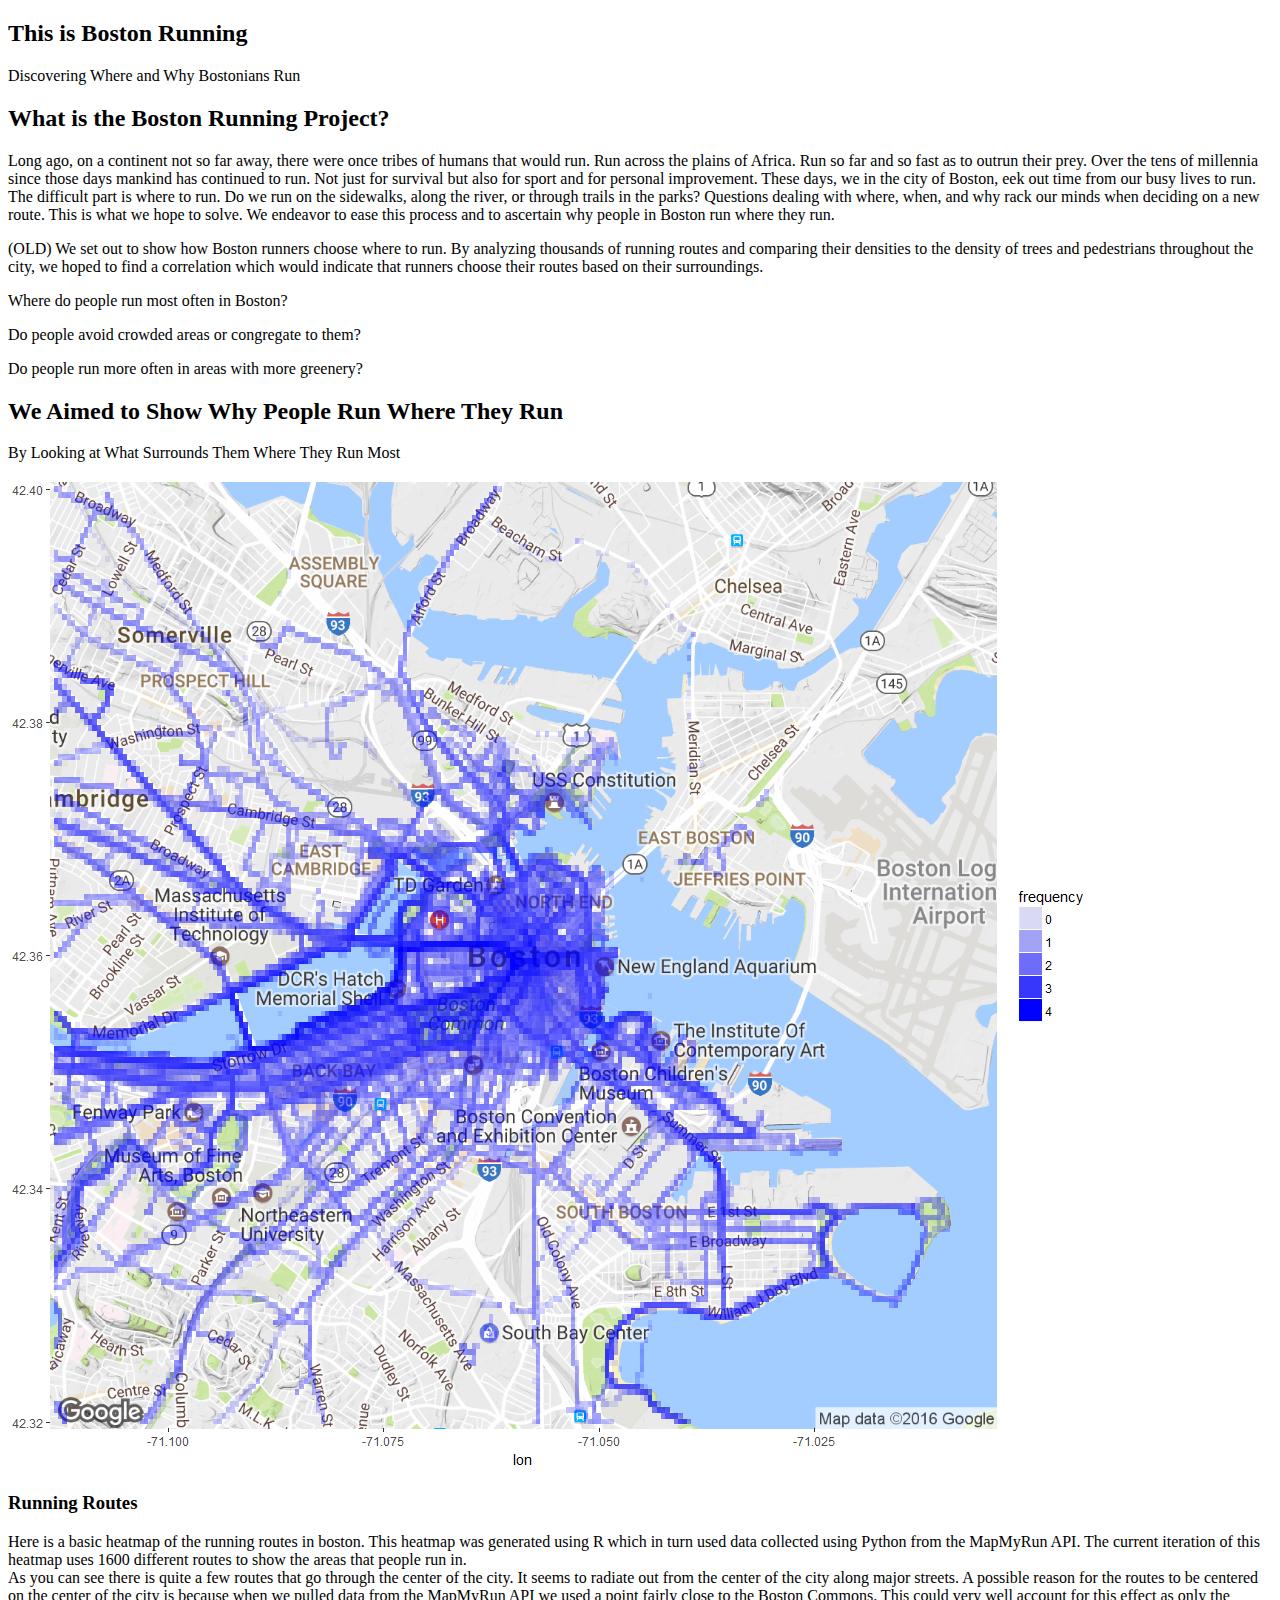
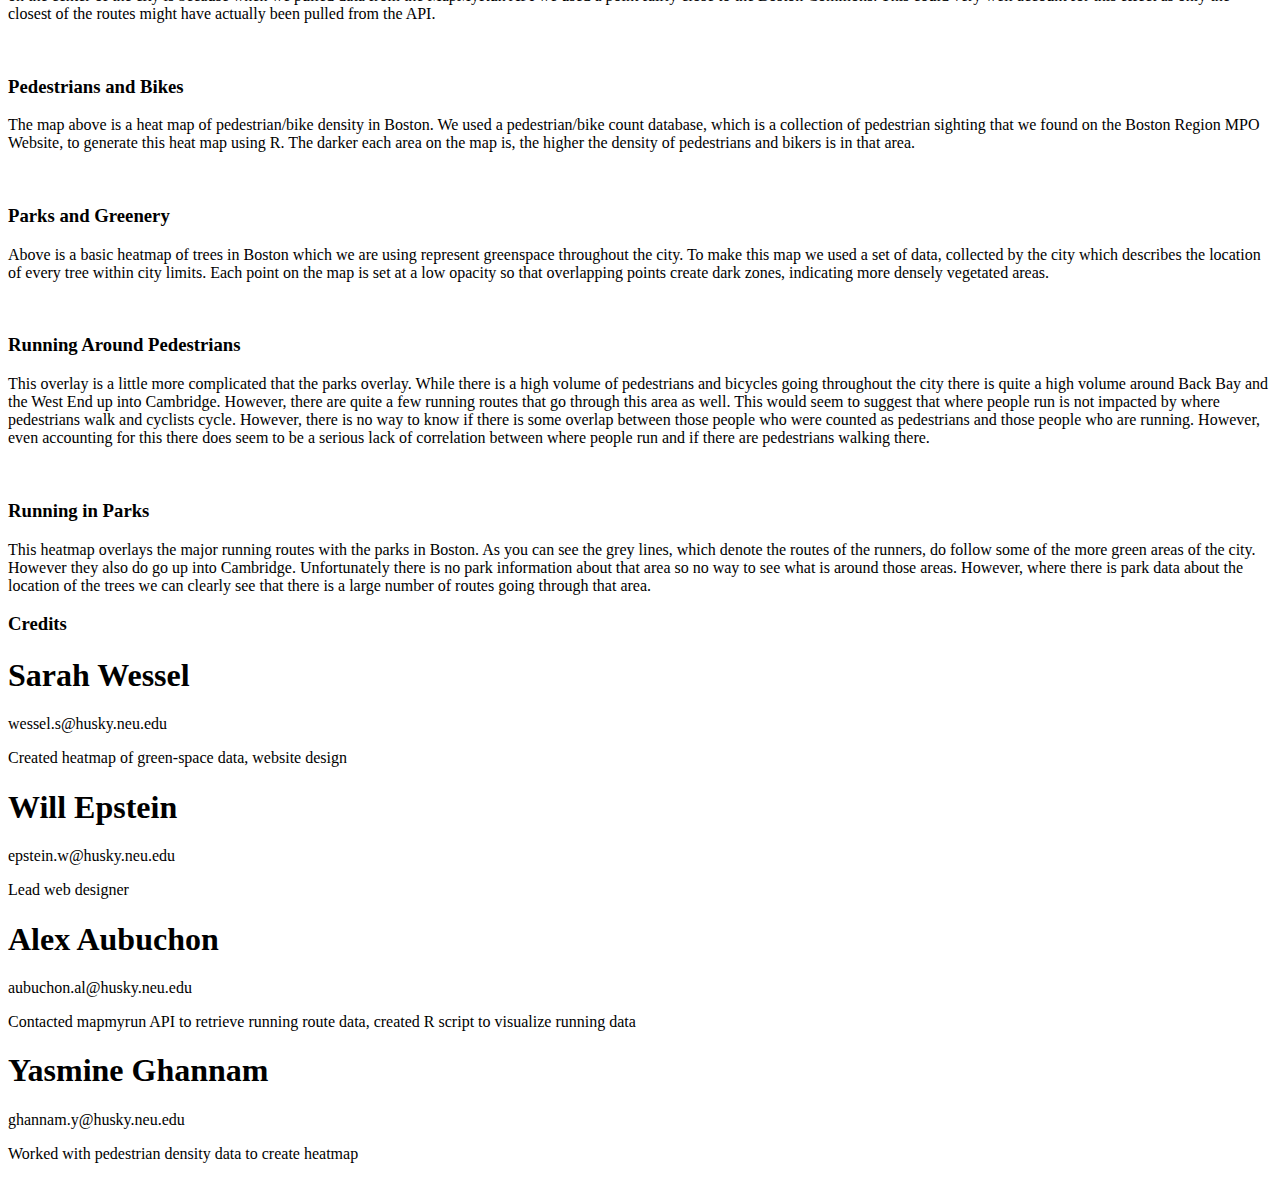
==== commit 793c91fc: "fixing typos" ====
--- a/index.html
+++ b/index.html
@@ -27,15 +27,15 @@
 
 		<!-- Header -->
 			<header id="header">
-
+				
 			</header>
 
 		<!-- Banner -->
 			<section id="banner">
 				<h2>This is Boston Running</h2>
 				<p>Discovering Where and Why Bostonians Run</p>
-
-
+				
+				
 			</section>
 
 		<!-- One -->
@@ -44,13 +44,16 @@
 					<header>
 						<h2>What is the Boston Running Project?</h2>
 						<p>Long ago, on a continent not so far away, there were once tribes of humans that would run. Run across the plains of Africa.
-						Run so far and so fast as to outrun their prey. Over the tens of millennia since those days mankind has continued to run.
-						Not just for survival but also for sport and for personal improvement.
+						Run so far and so fast as to outrun their prey. Over the tens of millennia since those days mankind has continued to run. 
+						Not just for survival but also for sport and for personal improvement. 
 						These days, we in the city of Boston, eek out time from our busy lives to run.
-						The difficult part is where to run. Do we run on the sidewalks, along the river, or through trails in the parks?
-						Questions dealing with where, when, and why rack our minds when deciding on a new route. We set out to show how Boston runners choose where to run.
+						The difficult part is where to run. Do we run on the sidewalks, along the river, or through trails in the parks? 
+						Questions dealing with where, when, and why rack our minds when deciding on a new route. This is what we hope to solve.
+						We endeavor to ease this process and to ascertain why people in Boston run where they run.
+						</p>
+						<p> (OLD) We set out to show how Boston runners choose where to run.
 							By analyzing thousands of running routes and comparing their densities
-							to the density of trees and pedestrians throughout the city, we hoped to find
+							to the density of trees and pedestrians throughout the city, we hoped to find 
 							a correlation which would indicate that runners choose their routes based on their surroundings. </p>
 					</header>
 					<div class="row 200%">
@@ -78,7 +81,7 @@
 						<p>By Looking at What Surrounds Them Where They Run Most</p>
 					</header>
 					<div class="row">
-						<section class="feature 6u 12u$(xlarge)" style="width: 100%">
+						<section class="feature 6u 12u$(xlarge)">
 							<img class="image fit" src="boston.png" alt="" />
 							<h3 class="title">Running Routes</h3>
 							<p>Here is a basic heatmap of the running routes in boston. This heatmap was generated using R which in turn used data collected using Python from the MapMyRun API. The current iteration of this heatmap uses 1600 different routes to show the areas that people run in. <br> As you can see there is quite a few routes that go through the center of the city. It seems to radiate out from the center of the city along major streets. A possible reason for the routes to be centered on the center of the city is because when we pulled data from the MapMyRun API we used a point fairly close to the Boston Commons. This could very well account for this effect as only the closest of the routes might have actually been pulled from the API.	</p>
@@ -88,58 +91,42 @@
 						<section class="feature 6u 12u$(small)">
 							<img class="image fit" src="boston-pedestrians.png" alt="" />
 							<h3 class="title">Pedestrians and Bikes</h3>
-							<p>The map above is a heat map of pedestrian/bike density in Boston.
-							We used a pedestrian/bike count database, which is a collection of pedestrian sighting that we found on the Boston Region MPO Website, to generate this heat map using R.
+							<p>The map above is a heat map of pedestrian/bike density in Boston. 
+							We used a pedestrian/bike count database, which is a collection of pedestrian sighting that we found on the Boston Region MPO Website, to generate this heat map using R. 
 							The darker each area on the map is, the higher the density of pedestrians and bikers is in that area.</p>
 						</section>
 						<section class="feature 6u$ 12u$(small)">
 							<img class="image fit" src="images/tree-heatmap.png" alt="" />
 							<h3 class="title"> Parks and Greenery</h3>
-							<p>Above is a basic heatmap of trees in Boston which we are using represent greenspace
+							<p>Above is a basic heatmap of trees in Boston which we are using represent greenspace 
 								throughout the city. To make this map we used a set of data, collected by the city
-								which describes the location of every tree within city limits. Each point on the map
-								is set at a low opacity so that overlapping points create dark
-								zones, indicating more densely vegitated areas. </p>
+								which describes the location of every tree within city limits. Each point on the map 
+								is set at a low opacity so that overlapping points create dark 
+								zones, indicating more densely vegetated areas. </p>
 						</section>
 						</div>
-
+						
 						<div class="row">
 						<section class="feature 6u 12u$(small)">
 							<img class="image fit" src="boston-running-pedestrians.png" alt="" />
 							<h3 class="title">Running Around Pedestrians</h3>
-							<p>This overlay is a little more complicated than the parks overlay to the right. While there is a high volume of pedestrians and bicycles going throughout the city there is quite a high volume around Back Bay and the West End up into Campbridge. However there are quite a few running routes that go through this area as well. This would seem to suggest that where people run is not impacted by where pedestrians walk and cyclists cycle. Though runners do run where bikes largely cannot (see Eastern and downtown Boston), they also run where they can and do. One thing to take notice of is the intersection of runners and cyclists on and especially at the Boston ends of the Charles and Longfellow bridges. If the City were to look into the dynamics of runners relative to other pedestrians, these would be the most pertinent areas of focus.</p>
+							<p>This overlay is a little more complicated that the parks overlay. While there is a high volume of pedestrians and bicycles going throughout the city there is quite a high volume around Back Bay and the West End up into Cambridge. However, there are quite a few running routes that go through this area as well. This would seem to suggest that where people run is not impacted by where pedestrians walk and cyclists cycle. However, there is no way to know if there is some overlap between those people who were counted as pedestrians and those people who are running. However, even accounting for this there does seem to be a serious lack of correlation between where people run and if there are pedestrians walking there. </p>
 						</section>
 						<section class="feature 6u$ 12u$(small)">
 							<img class="image fit" src="boston-running-trees.png" alt="" />
 							<h3 class="title"> Running in Parks</h3>
-							<p>This heatmap overlays the major running routes with the parks and vegetation in Boston. The number of runners in an area controls the opacity of the cell, and the number of trees control the color. Unfortunately, we did not take into account trees in Cambridge, which explains the entirely gray cells there. Observing the graph, it would appear that runners generally do not travel where there isn't at least some scenery. Besides some gray in southern downtown where there are major highways (something the City of Boston might want to look into for immproving scenery), and the gray line around the breakwater of Pleasure Bay, running routes largely coincide with scenic areas. Some particularly scenic and well run areas are the coastline between the two bridges, as well as the larger swath spanning from BU to downtown. </p>
+							<p>This heatmap overlays the major running routes with the parks in Boston. As you can see the grey lines, which denote the routes of the runners, do follow some of the more green areas of the city. However they also do go up into Cambridge. Unfortunately there is no park information about that area so no way to see what is around those areas. However, where there is park data about the location of the trees we can clearly see that there is a large number of routes going through that area.</p>
 						</section>
 						</div>
-						<div class="align-center">
-								
-						<section class="feature 6u 12u$(xlarge)">
-							<p>So what does all of this tell us? Well it is quite diffucult to draw any conclusive observations about any trends or patterns, however the heat maps to suggest a few things. Firstly that people do seem to run in the areas of the city where there are more trees.  Runners also seem to avoid the same areas as where there are few trees. Areas like the South End have very few trees and almost no routes that go through them. Now this does not mean that because there are few trees runners avoid those areas. In fact to say that would be falling into the age old trap of correlation not implying causation. Just because people do not run in the place does not mean there will be few trees in that area and the same can be said about the reverse. That being said the majority of the routes that were obtained followed very green areas that also had a high volume of foot traffic.
-							<br> The pedestrian and bike data overlayed with the running data is somewhat diffucult to interprate. However if you look at what areas of the map are colored closer to the red end of the scale you can see that those same places are also main running routes. This could imply some overlap, but also could imply that the places that people walk are nice enough that people also run there (or vice versa). Whichever is the case this heat map seems generally reflective of the running routes heatmap which suggests a lot of overlap between the two groups. This could suggest that runners do not care too much if they are running in places with a large volume of foot traffit or bicyclists.
-							</p>
-							<h3>So...? Do runners care about what is around them?</h3>
-							<p> From the data we have collected it seems as though they do somewhat. When it comes to how asthetically pleasing a route is it seems as though there is quite a bit of overlap. However, there is also a very large amount of overlap for the pedestrian and bike data with the routes. This would suggest that runners do not take into account who they need to run around (or who they need to let ride by them) when they choose where to run.
-							</p>
-						</section>
-						</div>
-						
+				
 				</div>
 			</section>
 
-			<section class="align-center">
-				<div>
-					<p>By the way, find all the code we used, and a few of the datasheets <a href="https://github.com/A-lxe/boston-running/tree/code">here</a></p>
-				</div>
-			</section>
 		<!-- Footer -->
 			<footer id="footer">
 				<div class="container">
 					<div class="align-center">
-						<section class="4u$ 12u$(xlarge) 12u$(small) footer-text" style="width:100%">
+						<section class="4u$ 12u$(xlarge) 12u$(small) footer-text">
 							<h3>Credits</h3>
 							<h1>Sarah Wessel</h1>
 							<p>wessel.s@husky.neu.edu</p>
@@ -151,7 +138,7 @@
 
 							<h1>Alex Aubuchon</h1>
 							<p>aubuchon.al@husky.neu.edu</p>
-							<p>Contacted mapmyrun API to retrieve running route data,
+							<p>Contacted mapmyrun API to retrieve running route data, 
 								created R script to visualize running data</p>
 
 							<h1>Yasmine Ghannam</h1>
@@ -163,4 +150,4 @@
 			</footer>
 
 	</body>
-</html>
+</html>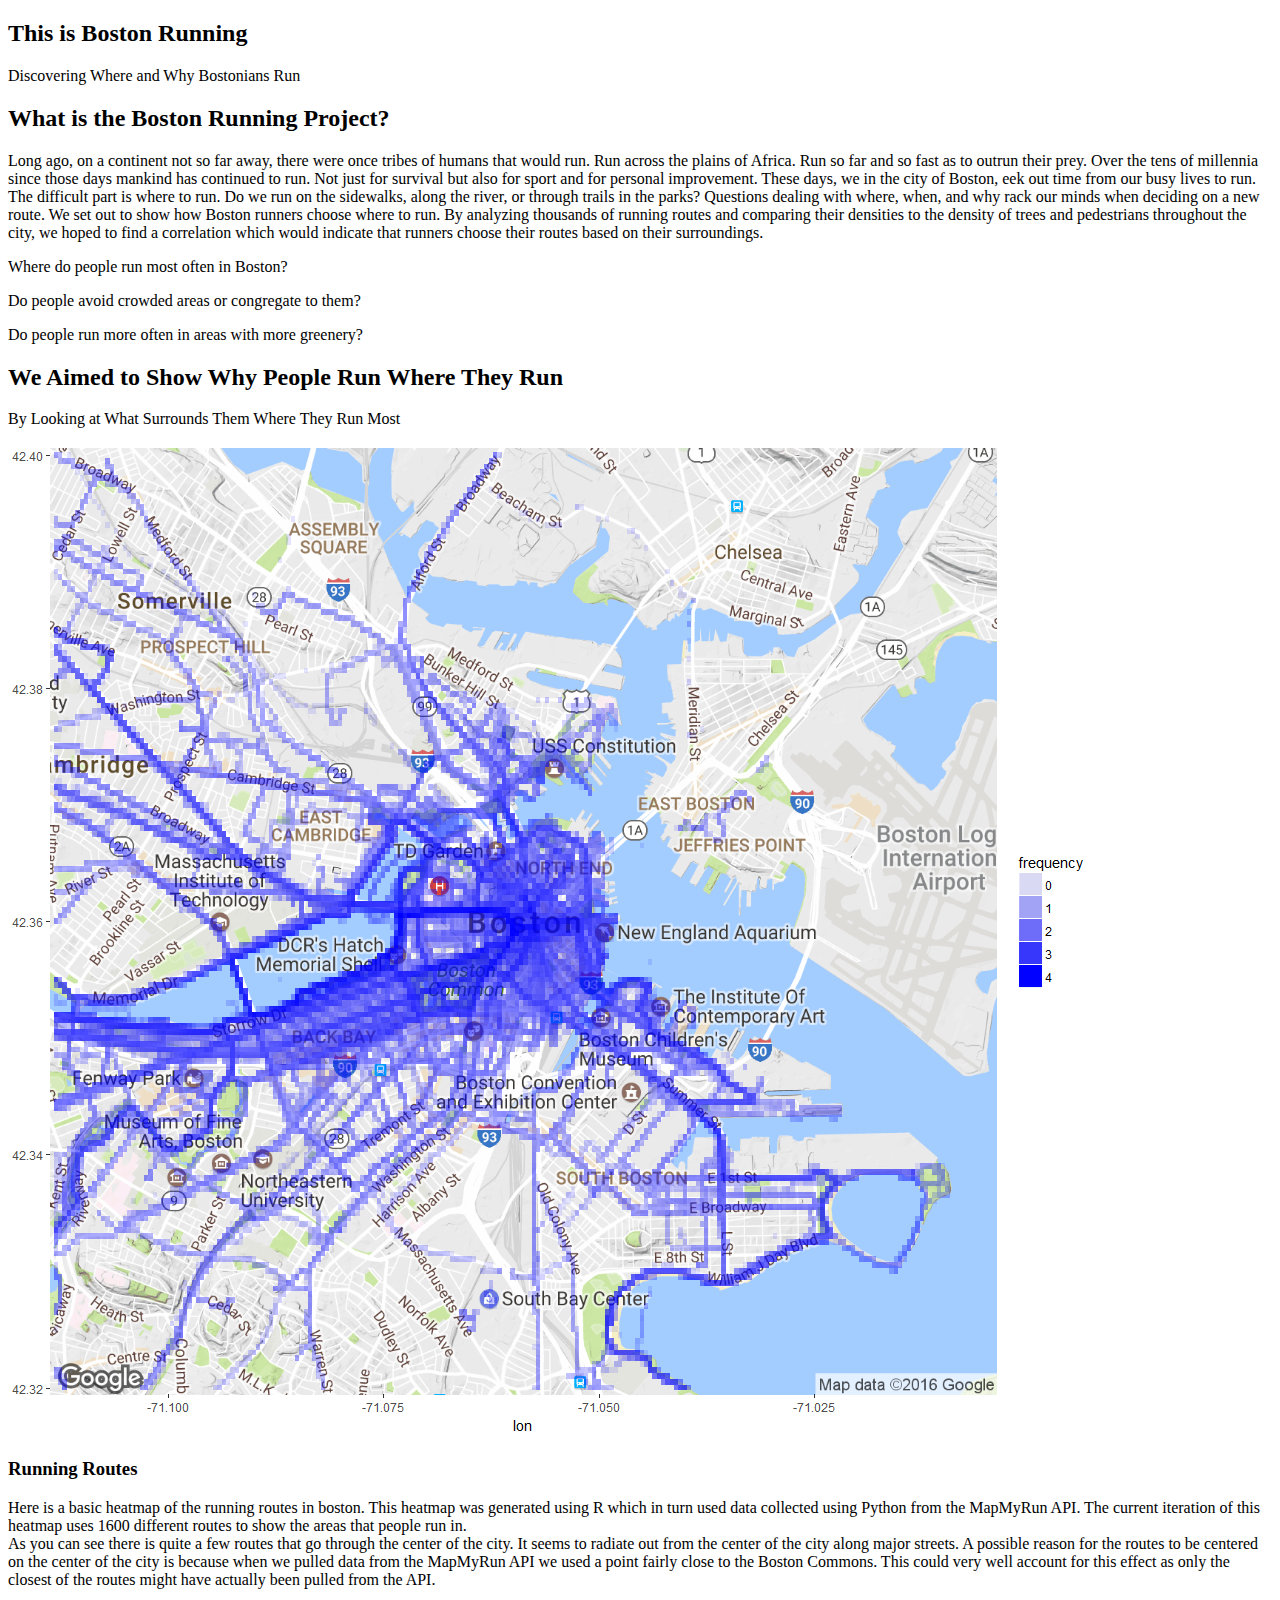
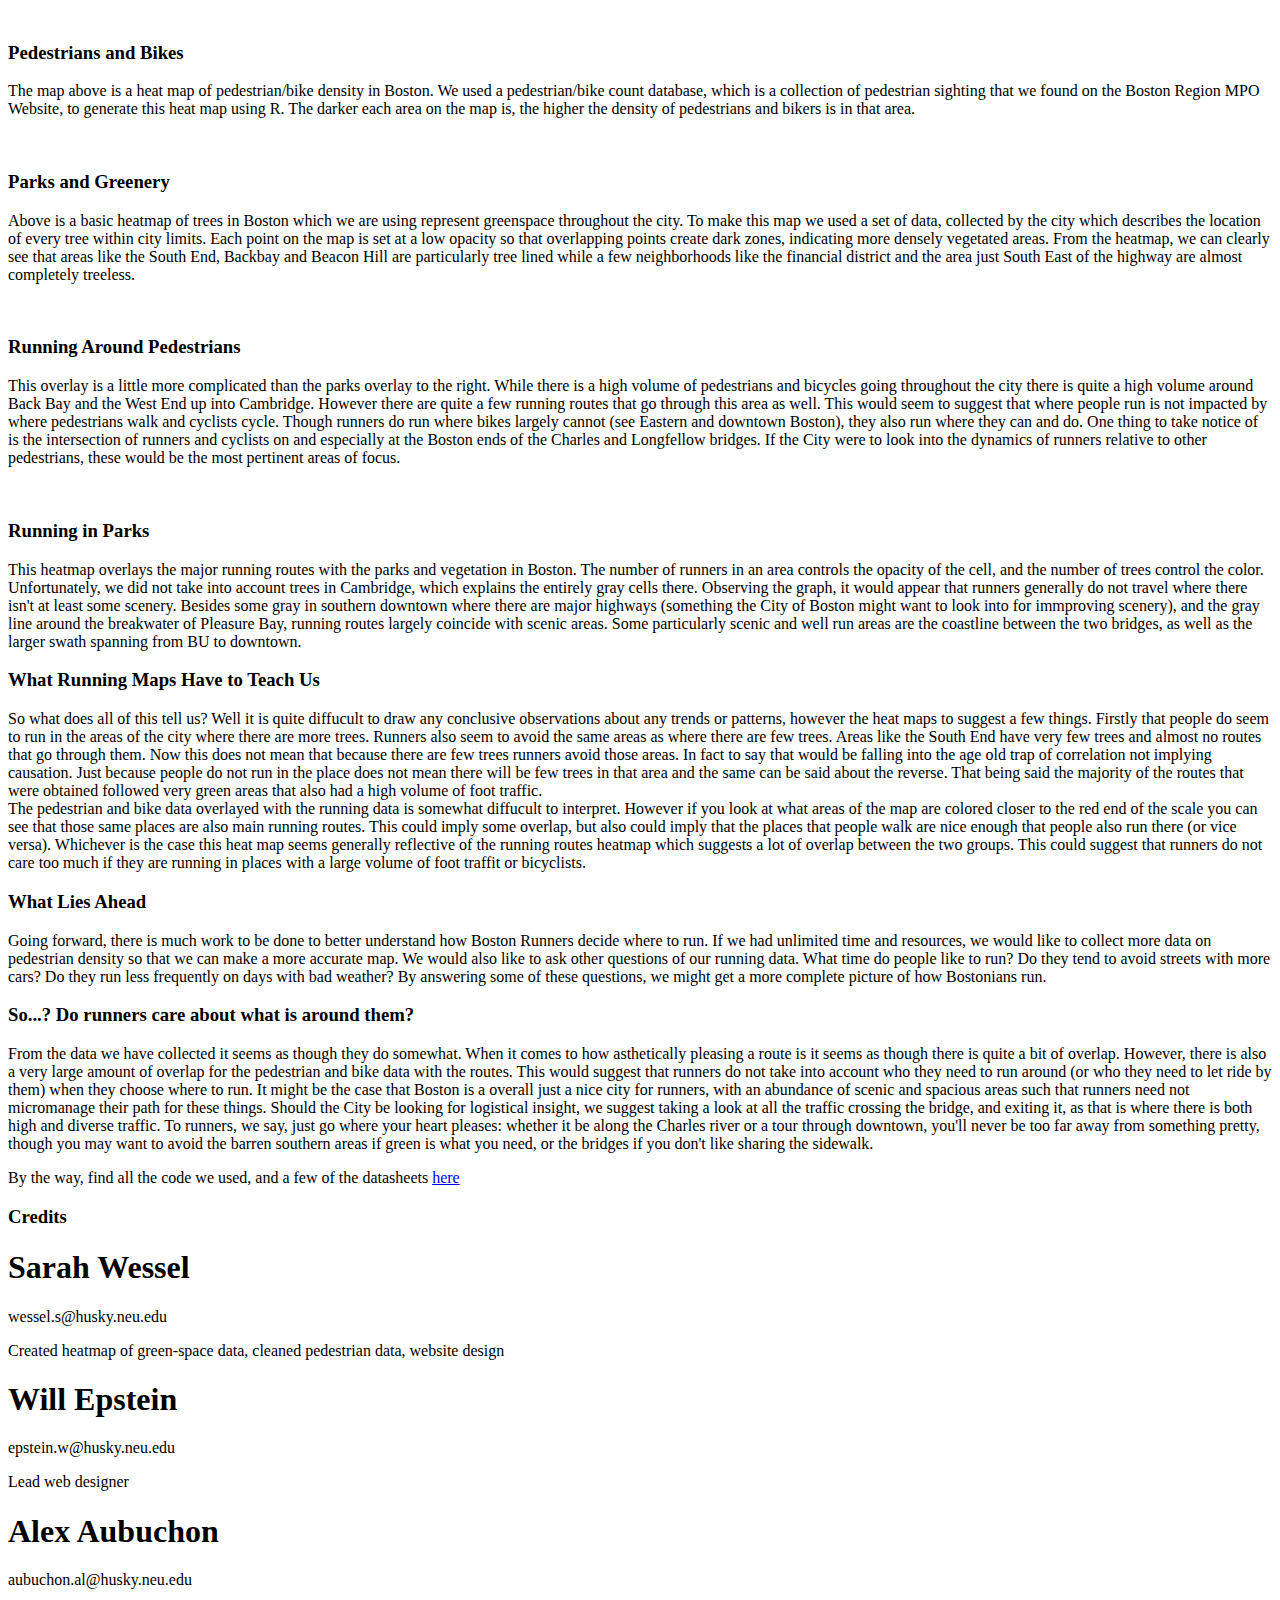
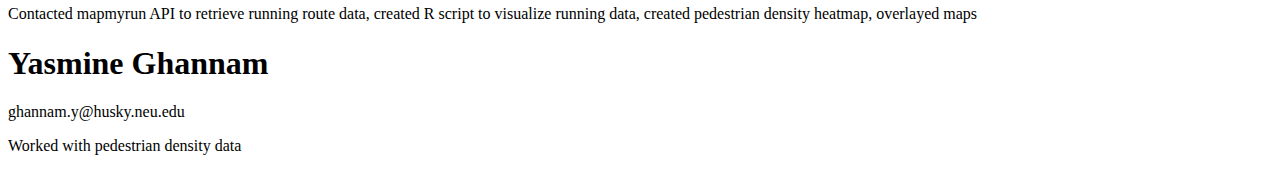
==== commit 9a93fa42: "More describing, More concluding" ====
--- a/index.html
+++ b/index.html
@@ -27,15 +27,15 @@
 
 		<!-- Header -->
 			<header id="header">
-				
+
 			</header>
 
 		<!-- Banner -->
 			<section id="banner">
 				<h2>This is Boston Running</h2>
 				<p>Discovering Where and Why Bostonians Run</p>
-				
-				
+
+
 			</section>
 
 		<!-- One -->
@@ -44,16 +44,13 @@
 					<header>
 						<h2>What is the Boston Running Project?</h2>
 						<p>Long ago, on a continent not so far away, there were once tribes of humans that would run. Run across the plains of Africa.
-						Run so far and so fast as to outrun their prey. Over the tens of millennia since those days mankind has continued to run. 
-						Not just for survival but also for sport and for personal improvement. 
+						Run so far and so fast as to outrun their prey. Over the tens of millennia since those days mankind has continued to run.
+						Not just for survival but also for sport and for personal improvement.
 						These days, we in the city of Boston, eek out time from our busy lives to run.
-						The difficult part is where to run. Do we run on the sidewalks, along the river, or through trails in the parks? 
-						Questions dealing with where, when, and why rack our minds when deciding on a new route. This is what we hope to solve.
-						We endeavor to ease this process and to ascertain why people in Boston run where they run.
-						</p>
-						<p> (OLD) We set out to show how Boston runners choose where to run.
+						The difficult part is where to run. Do we run on the sidewalks, along the river, or through trails in the parks?
+						Questions dealing with where, when, and why rack our minds when deciding on a new route. We set out to show how Boston runners choose where to run.
 							By analyzing thousands of running routes and comparing their densities
-							to the density of trees and pedestrians throughout the city, we hoped to find 
+							to the density of trees and pedestrians throughout the city, we hoped to find
 							a correlation which would indicate that runners choose their routes based on their surroundings. </p>
 					</header>
 					<div class="row 200%">
@@ -81,7 +78,7 @@
 						<p>By Looking at What Surrounds Them Where They Run Most</p>
 					</header>
 					<div class="row">
-						<section class="feature 6u 12u$(xlarge)">
+						<section class="feature 6u 12u$(xlarge)" style="width: 100%">
 							<img class="image fit" src="boston.png" alt="" />
 							<h3 class="title">Running Routes</h3>
 							<p>Here is a basic heatmap of the running routes in boston. This heatmap was generated using R which in turn used data collected using Python from the MapMyRun API. The current iteration of this heatmap uses 1600 different routes to show the areas that people run in. <br> As you can see there is quite a few routes that go through the center of the city. It seems to radiate out from the center of the city along major streets. A possible reason for the routes to be centered on the center of the city is because when we pulled data from the MapMyRun API we used a point fairly close to the Boston Commons. This could very well account for this effect as only the closest of the routes might have actually been pulled from the API.	</p>
@@ -91,46 +88,73 @@
 						<section class="feature 6u 12u$(small)">
 							<img class="image fit" src="boston-pedestrians.png" alt="" />
 							<h3 class="title">Pedestrians and Bikes</h3>
-							<p>The map above is a heat map of pedestrian/bike density in Boston. 
-							We used a pedestrian/bike count database, which is a collection of pedestrian sighting that we found on the Boston Region MPO Website, to generate this heat map using R. 
+							<p>The map above is a heat map of pedestrian/bike density in Boston.
+							We used a pedestrian/bike count database, which is a collection of pedestrian sighting that we found on the Boston Region MPO Website, to generate this heat map using R.
 							The darker each area on the map is, the higher the density of pedestrians and bikers is in that area.</p>
 						</section>
 						<section class="feature 6u$ 12u$(small)">
 							<img class="image fit" src="images/tree-heatmap.png" alt="" />
 							<h3 class="title"> Parks and Greenery</h3>
-							<p>Above is a basic heatmap of trees in Boston which we are using represent greenspace 
+							<p>Above is a basic heatmap of trees in Boston which we are using represent greenspace
 								throughout the city. To make this map we used a set of data, collected by the city
-								which describes the location of every tree within city limits. Each point on the map 
-								is set at a low opacity so that overlapping points create dark 
-								zones, indicating more densely vegetated areas. </p>
+								which describes the location of every tree within city limits. Each point on the map is set at a low opacity 
+								so that overlapping points create dark zones, indicating more densely vegetated areas. From the heatmap, we 
+								can clearly see that areas like the South End, Backbay and Beacon Hill are particularly tree lined while a few 
+								neighborhoods like the financial district and the area just South East of the highway are almost completely treeless.
+							</p>
 						</section>
 						</div>
-						
+
 						<div class="row">
 						<section class="feature 6u 12u$(small)">
 							<img class="image fit" src="boston-running-pedestrians.png" alt="" />
 							<h3 class="title">Running Around Pedestrians</h3>
-							<p>This overlay is a little more complicated that the parks overlay. While there is a high volume of pedestrians and bicycles going throughout the city there is quite a high volume around Back Bay and the West End up into Cambridge. However, there are quite a few running routes that go through this area as well. This would seem to suggest that where people run is not impacted by where pedestrians walk and cyclists cycle. However, there is no way to know if there is some overlap between those people who were counted as pedestrians and those people who are running. However, even accounting for this there does seem to be a serious lack of correlation between where people run and if there are pedestrians walking there. </p>
+							<p>This overlay is a little more complicated than the parks overlay to the right. While there is a high volume of pedestrians and bicycles going throughout the city there is quite a high volume around Back Bay and the West End up into Cambridge. However there are quite a few running routes that go through this area as well. This would seem to suggest that where people run is not impacted by where pedestrians walk and cyclists cycle. Though runners do run where bikes largely cannot (see Eastern and downtown Boston), they also run where they can and do. One thing to take notice of is the intersection of runners and cyclists on and especially at the Boston ends of the Charles and Longfellow bridges. If the City were to look into the dynamics of runners relative to other pedestrians, these would be the most pertinent areas of focus.</p>
 						</section>
 						<section class="feature 6u$ 12u$(small)">
 							<img class="image fit" src="boston-running-trees.png" alt="" />
 							<h3 class="title"> Running in Parks</h3>
-							<p>This heatmap overlays the major running routes with the parks in Boston. As you can see the grey lines, which denote the routes of the runners, do follow some of the more green areas of the city. However they also do go up into Cambridge. Unfortunately there is no park information about that area so no way to see what is around those areas. However, where there is park data about the location of the trees we can clearly see that there is a large number of routes going through that area.</p>
+							<p>This heatmap overlays the major running routes with the parks and vegetation in Boston. The number of runners in an area controls the opacity of the cell, and the number of trees control the color. Unfortunately, we did not take into account trees in Cambridge, which explains the entirely gray cells there. Observing the graph, it would appear that runners generally do not travel where there isn't at least some scenery. Besides some gray in southern downtown where there are major highways (something the City of Boston might want to look into for immproving scenery), and the gray line around the breakwater of Pleasure Bay, running routes largely coincide with scenic areas. Some particularly scenic and well run areas are the coastline between the two bridges, as well as the larger swath spanning from BU to downtown. </p>
 						</section>
 						</div>
-				
+						<div class="align-center">
+
+						<section class="feature 6u 12u$(xlarge)" style="width:100%">
+							<h3>What Running Maps Have to Teach Us</h3>
+							<p>So what does all of this tell us? Well it is quite diffucult to draw any conclusive observations about any trends or patterns, however the heat maps to suggest a few things. Firstly that people do seem to run in the areas of the city where there are more trees.  Runners also seem to avoid the same areas as where there are few trees. Areas like the South End have very few trees and almost no routes that go through them. Now this does not mean that because there are few trees runners avoid those areas. In fact to say that would be falling into the age old trap of correlation not implying causation. Just because people do not run in the place does not mean there will be few trees in that area and the same can be said about the reverse. That being said the majority of the routes that were obtained followed very green areas that also had a high volume of foot traffic.
+							<br> The pedestrian and bike data overlayed with the running data is somewhat diffucult to interpret. However if you look at what areas of the map are colored closer to the red end of the scale you can see that those same places are also main running routes. This could imply some overlap, but also could imply that the places that people walk are nice enough that people also run there (or vice versa). Whichever is the case this heat map seems generally reflective of the running routes heatmap which suggests a lot of overlap between the two groups. This could suggest that runners do not care too much if they are running in places with a large volume of foot traffit or bicyclists.
+							</p>
+
+							<h3>What Lies Ahead</h3>
+							<p>Going forward, there is much work to be done to better understand how Boston Runners decide where to run. If we had unlimited time and 
+								resources, we would like to collect more data on pedestrian density so that we can make a more accurate map. We would also like to ask
+								other questions of our running data. What time do people like to run? Do they tend to avoid streets with more cars? Do they run less
+								frequently on days with bad weather? By answering some of these questions, we might get a more complete picture of how Bostonians run. 
+							</p>
+
+							<h3>So...? Do runners care about what is around them?</h3>
+							<p> From the data we have collected it seems as though they do somewhat. When it comes to how asthetically pleasing a route is it seems as though there is quite a bit of overlap. However, there is also a very large amount of overlap for the pedestrian and bike data with the routes. This would suggest that runners do not take into account who they need to run around (or who they need to let ride by them) when they choose where to run. It might be the case that Boston is a overall just a nice city for runners, with an abundance of scenic and spacious areas such that runners need not micromanage their path for these things. Should the City be looking for logistical insight, we suggest taking a look at all the traffic crossing the bridge, and exiting it, as that is where there is both high and diverse traffic. To runners, we say, just go where your heart pleases: whether it be along the Charles river or a tour through downtown, you'll never be too far away from something pretty, though you may want to avoid the barren southern areas if green is what you need, or the bridges if you don't like sharing the sidewalk.
+							</p>
+						</section>
+						</div>
+
 				</div>
 			</section>
 
+			<section class="align-center">
+				<div>
+					<p>By the way, find all the code we used, and a few of the datasheets <a href="https://github.com/A-lxe/boston-running/tree/code">here</a></p>
+				</div>
+			</section>
 		<!-- Footer -->
 			<footer id="footer">
 				<div class="container">
 					<div class="align-center">
-						<section class="4u$ 12u$(xlarge) 12u$(small) footer-text">
+						<section class="4u$ 12u$(xlarge) 12u$(small) footer-text" style="width:100%">
 							<h3>Credits</h3>
 							<h1>Sarah Wessel</h1>
 							<p>wessel.s@husky.neu.edu</p>
-							<p>Created heatmap of green-space data, website design</p>
+							<p>Created heatmap of green-space data, cleaned pedestrian data, website design</p>
 
 							<h1>Will Epstein</h1>
 							<p>epstein.w@husky.neu.edu</p>
@@ -138,16 +162,17 @@
 
 							<h1>Alex Aubuchon</h1>
 							<p>aubuchon.al@husky.neu.edu</p>
-							<p>Contacted mapmyrun API to retrieve running route data, 
-								created R script to visualize running data</p>
+							<p>Contacted mapmyrun API to retrieve running route data,
+								created R script to visualize running data, created pedestrian density heatmap,
+								overlayed maps</p>
 
 							<h1>Yasmine Ghannam</h1>
 							<p>ghannam.y@husky.neu.edu</p>
-							<p>Worked with pedestrian density data to create heatmap</p>
+							<p>Worked with pedestrian density data</p>
 						</section>
 					</div>
 				</div>
 			</footer>
 
 	</body>
-</html>+</html>
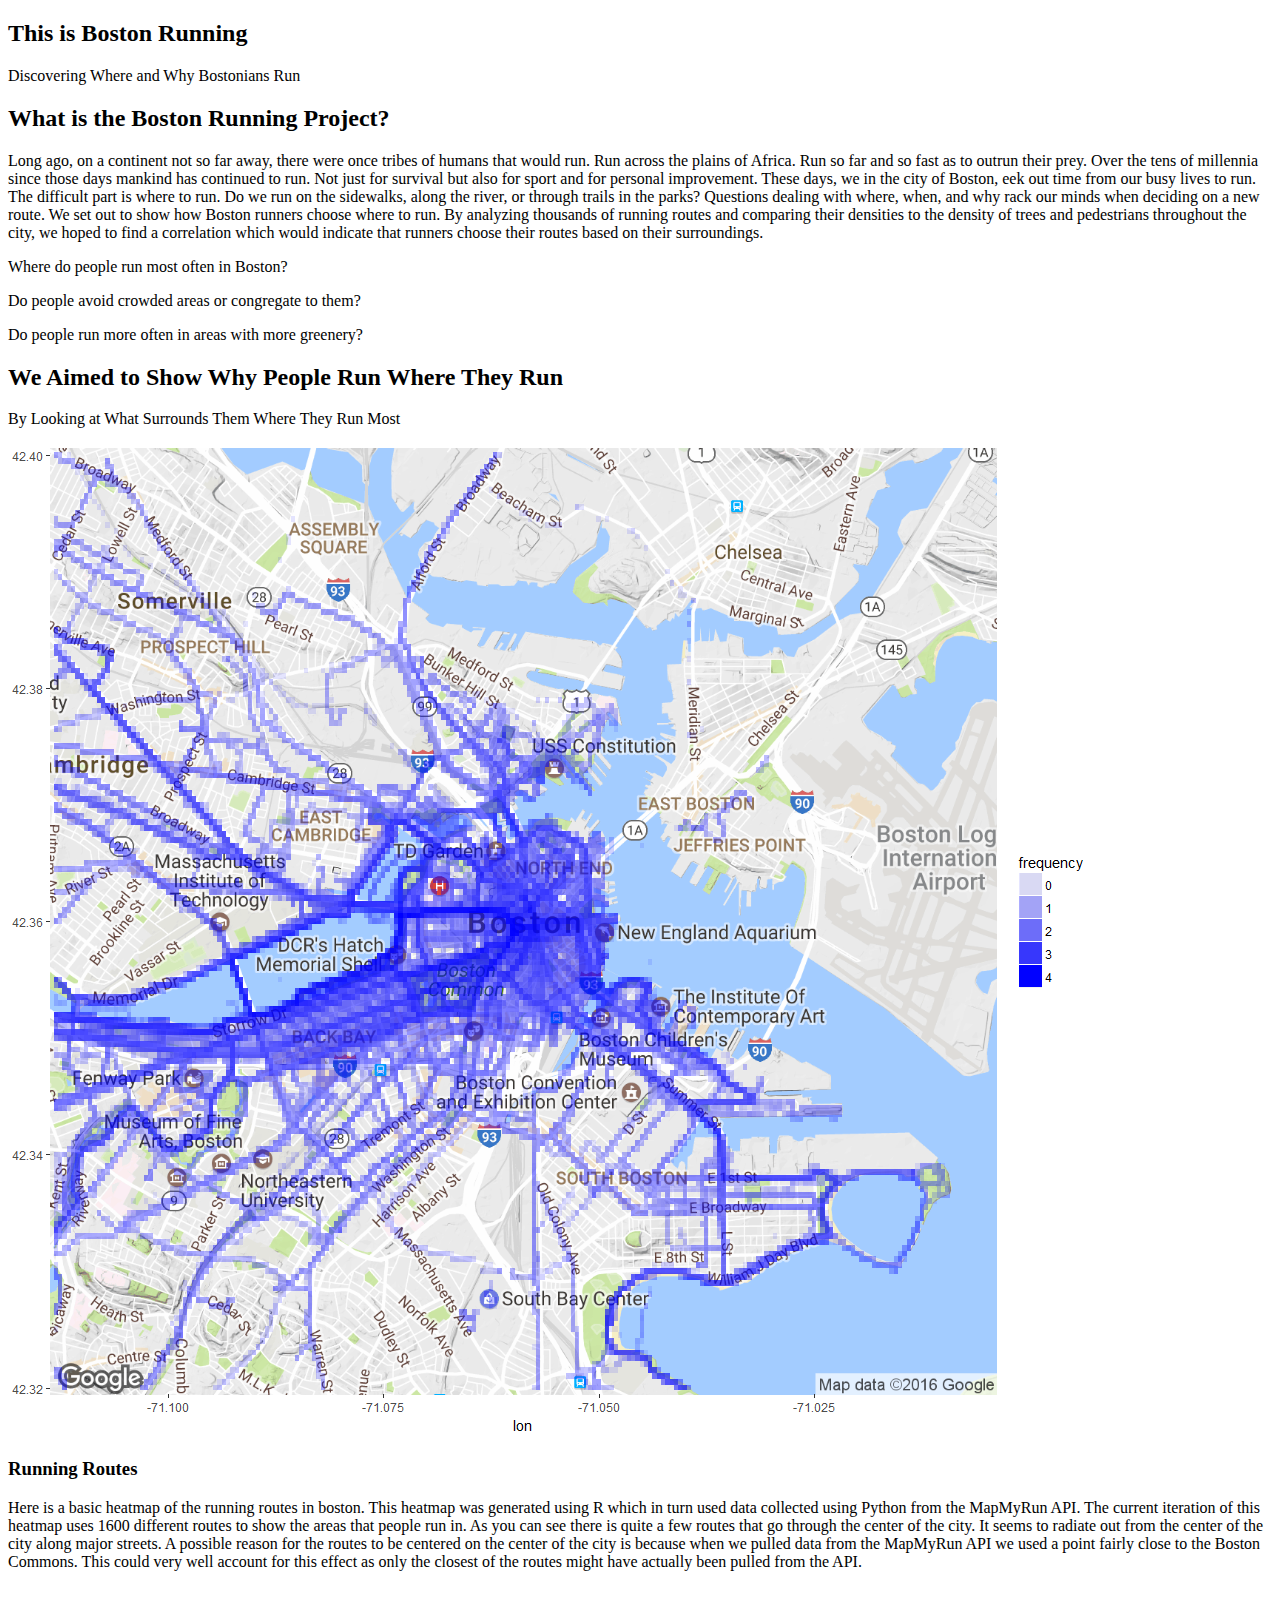
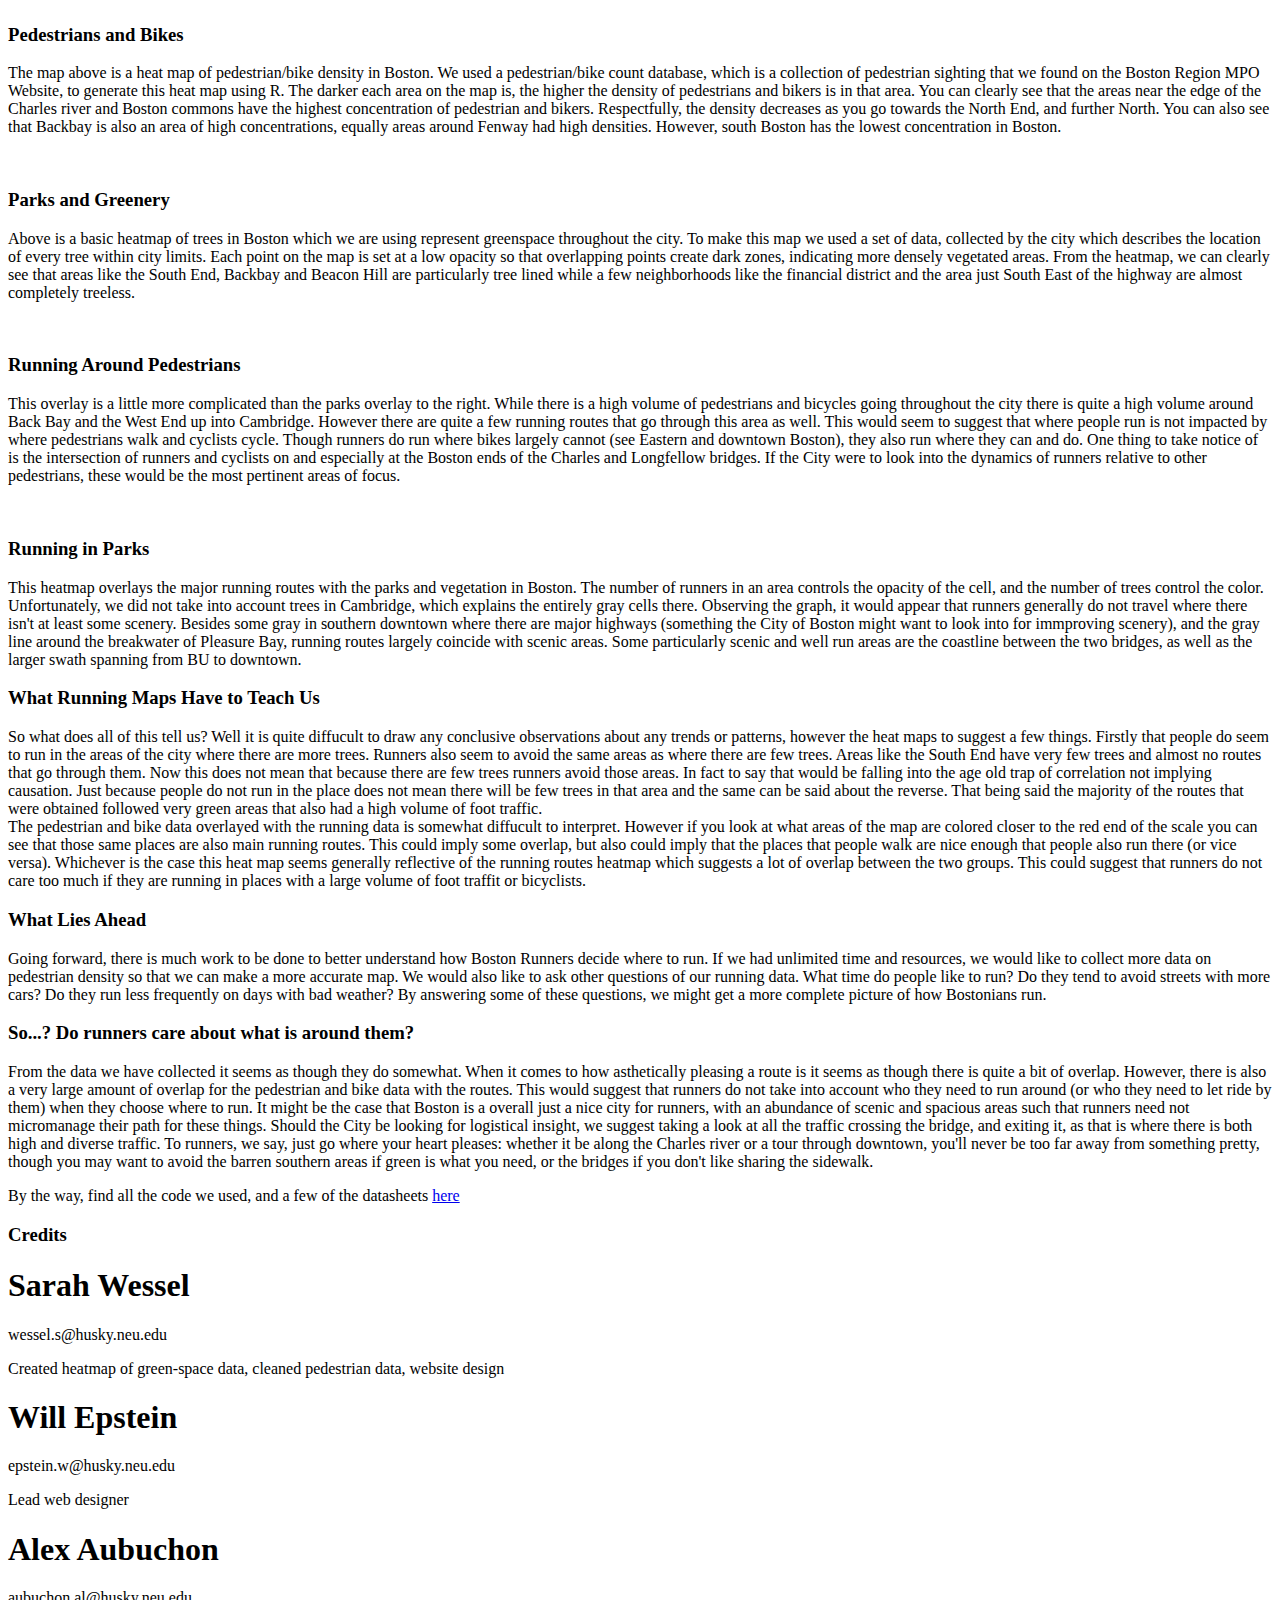
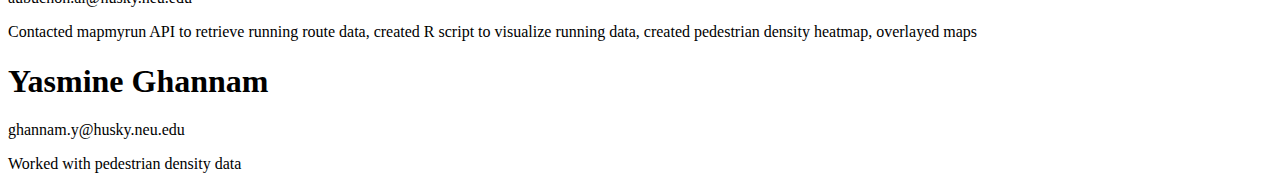
==== commit 25efb34a: "moving things around" ====
--- a/index.html
+++ b/index.html
@@ -81,16 +81,14 @@
 						<section class="feature 6u 12u$(xlarge)" style="width: 100%">
 							<img class="image fit" src="boston.png" alt="" />
 							<h3 class="title">Running Routes</h3>
-							<p>Here is a basic heatmap of the running routes in boston. This heatmap was generated using R which in turn used data collected using Python from the MapMyRun API. The current iteration of this heatmap uses 1600 different routes to show the areas that people run in. <br> As you can see there is quite a few routes that go through the center of the city. It seems to radiate out from the center of the city along major streets. A possible reason for the routes to be centered on the center of the city is because when we pulled data from the MapMyRun API we used a point fairly close to the Boston Commons. This could very well account for this effect as only the closest of the routes might have actually been pulled from the API.	</p>
+							<p>Here is a basic heatmap of the running routes in boston. This heatmap was generated using R which in turn used data collected using Python from the MapMyRun API. The current iteration of this heatmap uses 1600 different routes to show the areas that people run in. As you can see there is quite a few routes that go through the center of the city. It seems to radiate out from the center of the city along major streets. A possible reason for the routes to be centered on the center of the city is because when we pulled data from the MapMyRun API we used a point fairly close to the Boston Commons. This could very well account for this effect as only the closest of the routes might have actually been pulled from the API.	</p>
 						</section>
 					</div>
 					<div class="row">
 						<section class="feature 6u 12u$(small)">
 							<img class="image fit" src="boston-pedestrians.png" alt="" />
 							<h3 class="title">Pedestrians and Bikes</h3>
-							<p>The map above is a heat map of pedestrian/bike density in Boston.
-							We used a pedestrian/bike count database, which is a collection of pedestrian sighting that we found on the Boston Region MPO Website, to generate this heat map using R.
-							The darker each area on the map is, the higher the density of pedestrians and bikers is in that area.</p>
+							<p>The map above is a heat map of pedestrian/bike density in Boston. We used a pedestrian/bike count database, which is a collection of pedestrian sighting that we found on the Boston Region MPO Website, to generate this heat map using R. The darker each area on the map is, the higher the density of pedestrians and bikers is in that area. You can clearly see that the areas near the edge of the Charles river and Boston commons have the highest concentration of pedestrian and bikers. Respectfully, the density decreases as you go towards the North End, and further North. You can also see that Backbay is also an area of high concentrations, equally areas around Fenway had high densities. However, south Boston has the lowest concentration in Boston. </p>
 						</section>
 						<section class="feature 6u$ 12u$(small)">
 							<img class="image fit" src="images/tree-heatmap.png" alt="" />
